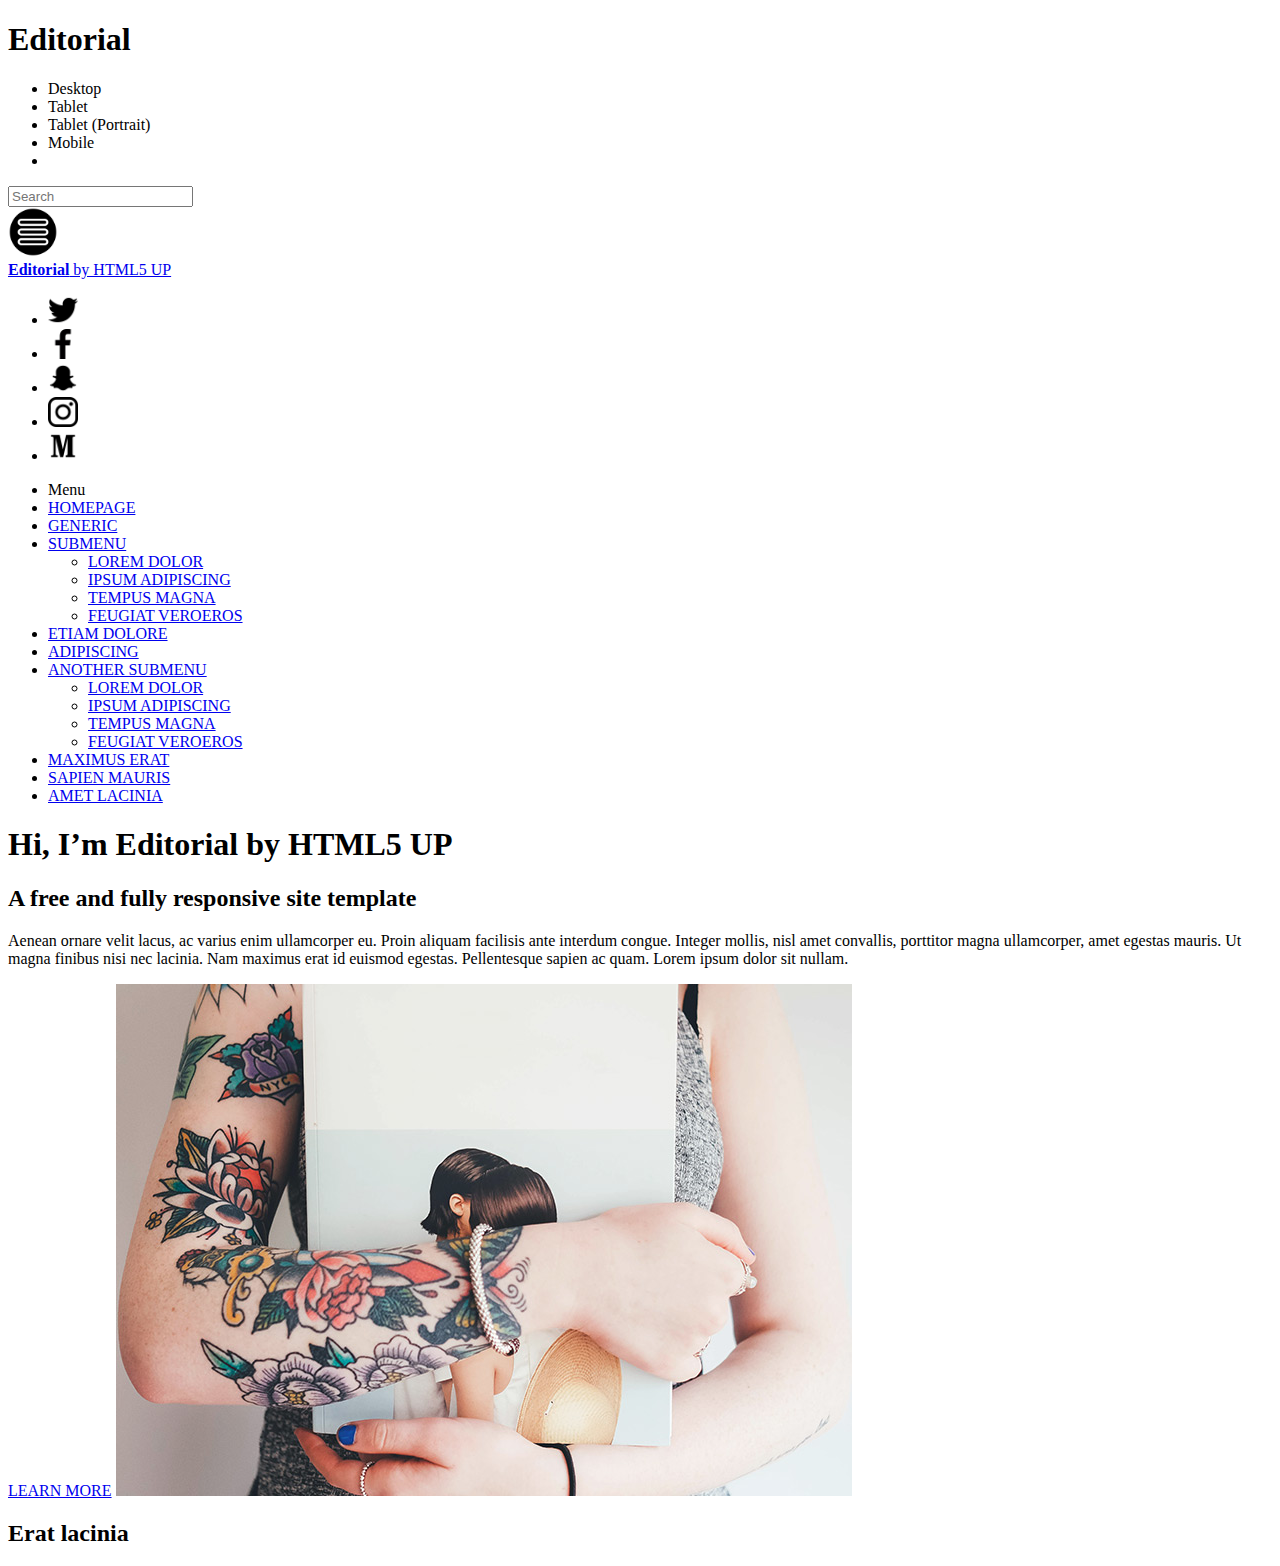
==== index.html @ 25e14bfe "Modificando index.html, estilos.css y añadiendo imagenes" ====
<!DOCTYPE html>
<html lang="en">
<head>
    <meta charset="UTF-8">
    <meta name="viewport" content="width=device-width, initial-scale=1.0">
    <title></title>
    <link rel="stylesheet" href="estilos.css">
</head>
<body>
    <header>
        <div id="header">
            <h1>Editorial</h1>
            <ul>
                <li>Desktop</li>
                <li>Tablet</li>
                <li>Tablet (Portrait)</li>
                <li>Mobile</li>
                <li></li>
            </ul>
        </div> 
    </header>

    <header>
        <div id="buscador">
            <input type="text" name="buscar" placeholder="Search">
        </div>
        <a href=""><img src="imagenes/menu.png" alt="" class="rayas"></a>
        <div id="header2">
            <a href="#"> <strong>Editorial</strong> by HTML5 UP</a>
            <ul>
                <li><a href="#"><img src="imagenes/twitter.png" alt="" class="redesSociales"></a></li>
                <li><a href="#"><img src="imagenes/facebook.png" alt="" class="redesSociales"></a></li>
                <li><a href="#"><img src="imagenes/snapchat.png" alt="" class="redesSociales"></a></li>
                <li><a href="#"><img src="imagenes/instagram.png" alt="" class="redesSociales"></a></li>
                <li><a href="#"><img src="imagenes/medium.png" alt="" class="redesSociales"></a></li>
            </ul>
        </div>
    </header>
    
        

    <main>
        <div id="menu">
            <ul>
                <li>Menu</li>
                <li><a href="#">HOMEPAGE</a></li>
                <li><a href="#">GENERIC</a></li>
                <li><a href="#">SUBMENU</a>
                <ul>
                    <li><a href="#">LOREM DOLOR</a></li>
                    <li><a href="#">IPSUM ADIPISCING</a></li>
                    <li><a href="#">TEMPUS MAGNA</a></li>
                    <li><a href="#">FEUGIAT VEROEROS</a></li>
                </ul>
                </li>
                <li><a href="#">ETIAM DOLORE</a></li>
                <li><a href="#">ADIPISCING</a></li>
                <li><a href="#">ANOTHER SUBMENU</a>
                <ul>
                    <li><a href="#">LOREM DOLOR</a></li>
                    <li><a href="#">IPSUM ADIPISCING</a></li>
                    <li><a href="#">TEMPUS MAGNA</a></li>
                    <li><a href="#">FEUGIAT VEROEROS</a></li>
                </ul>
                </li>
                <li><a href="#">MAXIMUS ERAT</a></li>
                <li><a href="#">SAPIEN MAURIS</a></li>
                <li><a href="#">AMET LACINIA</a></li>
            </ul>
        </div>

        <div id="editorial">
            <h1>Hi, I’m Editorial by HTML5 UP</h1>
            <h2>A free and fully responsive site template</h2>
            <p>Aenean ornare velit lacus, ac varius enim ullamcorper eu. Proin aliquam facilisis ante interdum congue. Integer mollis, nisl amet convallis, porttitor magna ullamcorper, amet egestas mauris. Ut magna finibus nisi nec lacinia. Nam maximus erat id euismod egestas. Pellentesque sapien ac quam. Lorem ipsum dolor sit nullam.</p>
            <a href="#">LEARN MORE</a>
            <img src="imagenes/tatuaje.jpg" alt="">
        </div>
        <div id="editorial2">
            <h2>Erat lacinia</h2>
        </div>


        
    </main>

        
     
        

       
       
</body>
</html>
---- estilos.css ----
.redesSociales{
    width: 30px;
}

.rayas{
    width: 50px;
}
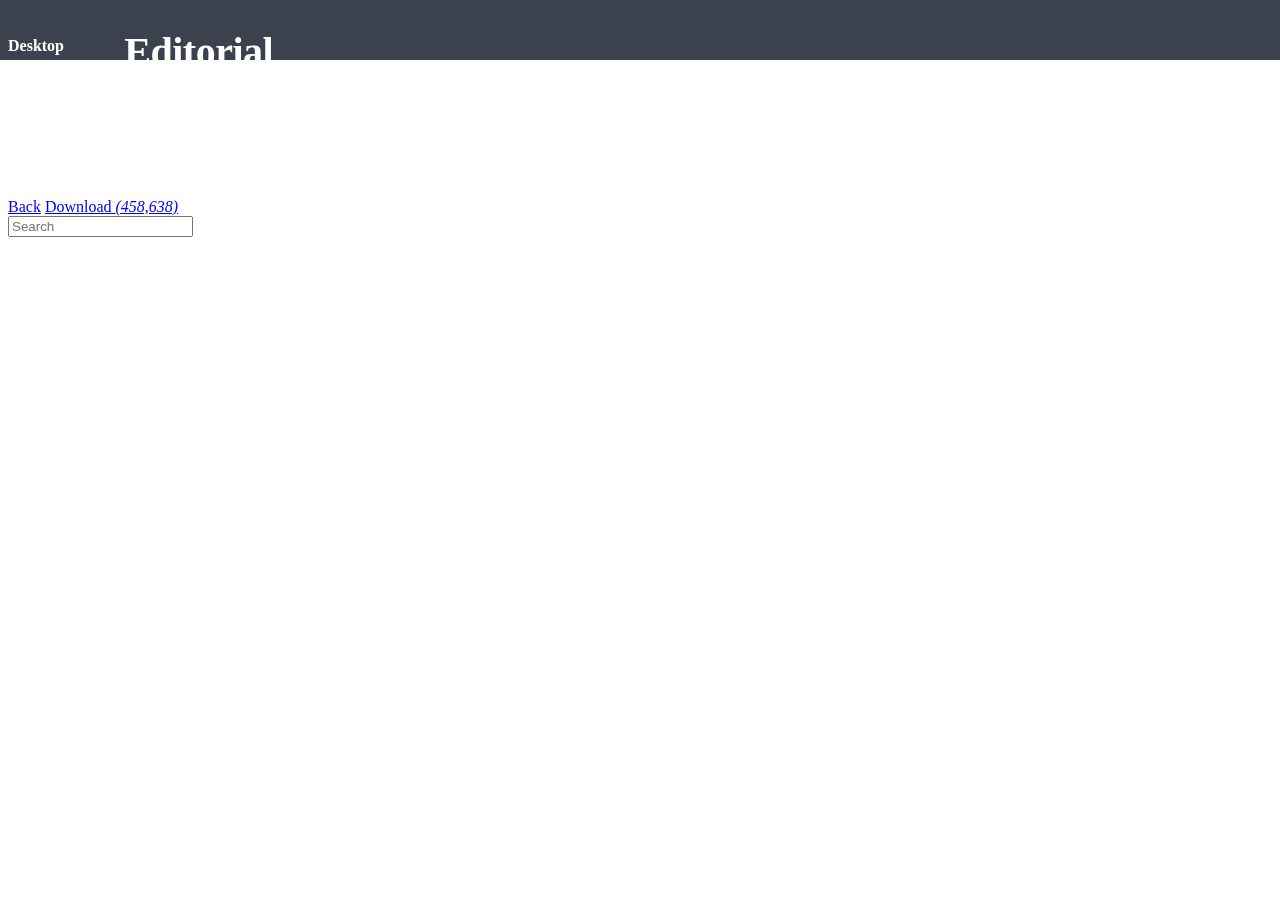
==== commit 73cc072f: "CSS y HTML modificado" ====
--- a/index.html
+++ b/index.html
@@ -7,85 +7,48 @@
     <link rel="stylesheet" href="estilos.css">
 </head>
 <body>
-    <header>
-        <div id="header">
-            <h1>Editorial</h1>
-            <ul>
-                <li>Desktop</li>
+    <header id="demo-header">
+        <div class="left">
+            <h1>
+                <span>Editorial</span>
+            </h1>
+            <ul class="selector">
+                <li class="active">Desktop</li>
                 <li>Tablet</li>
-                <li>Tablet (Portrait)</li>
+                <li>Table (Potrait)</li>
                 <li>Mobile</li>
-                <li></li>
             </ul>
-        </div> 
+            <ul class="actions">
+                <li>
+                    <a href="#">
+                        <img src="imagenes/pop out.png" alt="">
+                    </a>
+                </li>
+            </ul>
+            <div class="right">
+                <ul>
+                    <li class="facebook">
+                        
+                    </li>
+                    <li class="twitter">
+                        
+                    </li>
+                </ul>
+                <div class="actions">
+                    <a href="#" class="button back alt2">Back</a>
+                    <a href="#" class="button alt download on">Download
+                        <em>(458,638)</em>
+                    </a>
+                </div>
+            </div>
+            <input type="text" class="search-bar" placeholder="Search">
+        </div>
     </header>
 
-    <header>
-        <div id="buscador">
-            <input type="text" name="buscar" placeholder="Search">
-        </div>
-        <a href=""><img src="imagenes/menu.png" alt="" class="rayas"></a>
-        <div id="header2">
-            <a href="#"> <strong>Editorial</strong> by HTML5 UP</a>
-            <ul>
-                <li><a href="#"><img src="imagenes/twitter.png" alt="" class="redesSociales"></a></li>
-                <li><a href="#"><img src="imagenes/facebook.png" alt="" class="redesSociales"></a></li>
-                <li><a href="#"><img src="imagenes/snapchat.png" alt="" class="redesSociales"></a></li>
-                <li><a href="#"><img src="imagenes/instagram.png" alt="" class="redesSociales"></a></li>
-                <li><a href="#"><img src="imagenes/medium.png" alt="" class="redesSociales"></a></li>
-            </ul>
-        </div>
-    </header>
     
-        
 
-    <main>
-        <div id="menu">
-            <ul>
-                <li>Menu</li>
-                <li><a href="#">HOMEPAGE</a></li>
-                <li><a href="#">GENERIC</a></li>
-                <li><a href="#">SUBMENU</a>
-                <ul>
-                    <li><a href="#">LOREM DOLOR</a></li>
-                    <li><a href="#">IPSUM ADIPISCING</a></li>
-                    <li><a href="#">TEMPUS MAGNA</a></li>
-                    <li><a href="#">FEUGIAT VEROEROS</a></li>
-                </ul>
-                </li>
-                <li><a href="#">ETIAM DOLORE</a></li>
-                <li><a href="#">ADIPISCING</a></li>
-                <li><a href="#">ANOTHER SUBMENU</a>
-                <ul>
-                    <li><a href="#">LOREM DOLOR</a></li>
-                    <li><a href="#">IPSUM ADIPISCING</a></li>
-                    <li><a href="#">TEMPUS MAGNA</a></li>
-                    <li><a href="#">FEUGIAT VEROEROS</a></li>
-                </ul>
-                </li>
-                <li><a href="#">MAXIMUS ERAT</a></li>
-                <li><a href="#">SAPIEN MAURIS</a></li>
-                <li><a href="#">AMET LACINIA</a></li>
-            </ul>
-        </div>
-
-        <div id="editorial">
-            <h1>Hi, I’m Editorial by HTML5 UP</h1>
-            <h2>A free and fully responsive site template</h2>
-            <p>Aenean ornare velit lacus, ac varius enim ullamcorper eu. Proin aliquam facilisis ante interdum congue. Integer mollis, nisl amet convallis, porttitor magna ullamcorper, amet egestas mauris. Ut magna finibus nisi nec lacinia. Nam maximus erat id euismod egestas. Pellentesque sapien ac quam. Lorem ipsum dolor sit nullam.</p>
-            <a href="#">LEARN MORE</a>
-            <img src="imagenes/tatuaje.jpg" alt="">
-        </div>
-        <div id="editorial2">
-            <h2>Erat lacinia</h2>
-        </div>
-
-
-        
-    </main>
-
-        
-     
+    
+    
         
 
        
--- a/estilos.css
+++ b/estilos.css
@@ -1,7 +1,50 @@
-.redesSociales{
-    width: 30px;
+#demo-header{
+    background-color: rgba(55, 61, 73, 0.975);
+    color: #fff;
+    box-shadow: none;
+    position: fixed;
+    left: 0;
+    top: 0;
+    width: 100%;
+    height: 3.75em;
 }
 
-.rayas{
-    width: 50px;
+#demo-header .left{
+    position: absolute;
+    top: 0.5em;
+    left: 0.5em;
+    white-space: nowrap;
+    overflow: hidden;
+}
+
+div{
+    display: block;
+    unicode-bidi: isolate;
+}
+
+#demo-header h1{
+    letter-spacing: -0.5px;
+    font-weight: 600;
+    height: 2.75em;
+    line-height: 2.75em;
+    margin: 0 1.25em 0 0.5em;
+    display: inline-block;
+}
+
+#demo-header h1 span{
+    font-size: 1.25em;
+}
+
+#demo-header .left .selector{
+    float: left;
+}
+
+ul.selector{
+    height: 2.75em;
+    line-height: 2.7em;
+    padding: 0;
+    text-decoration: none;
+    font-weight: 600;
+    color: inherit;
+    overflow: hidden;
 }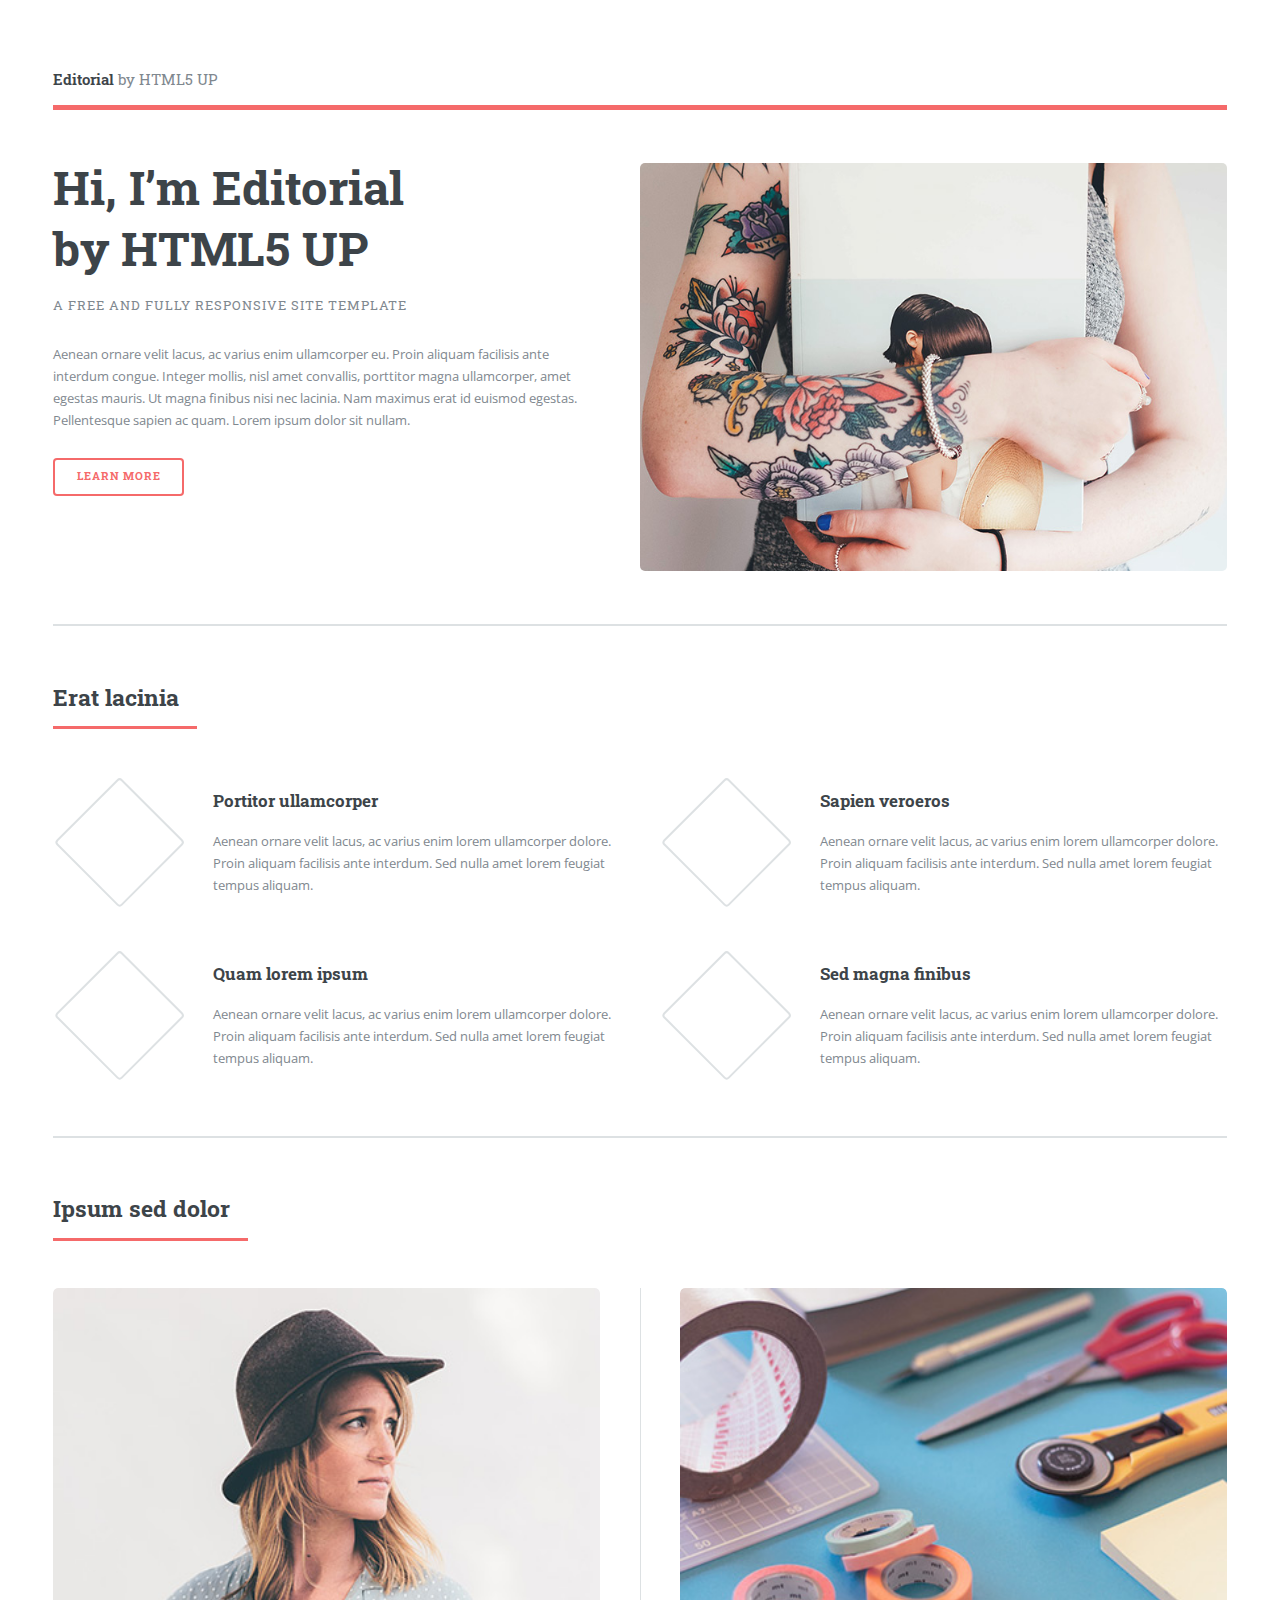
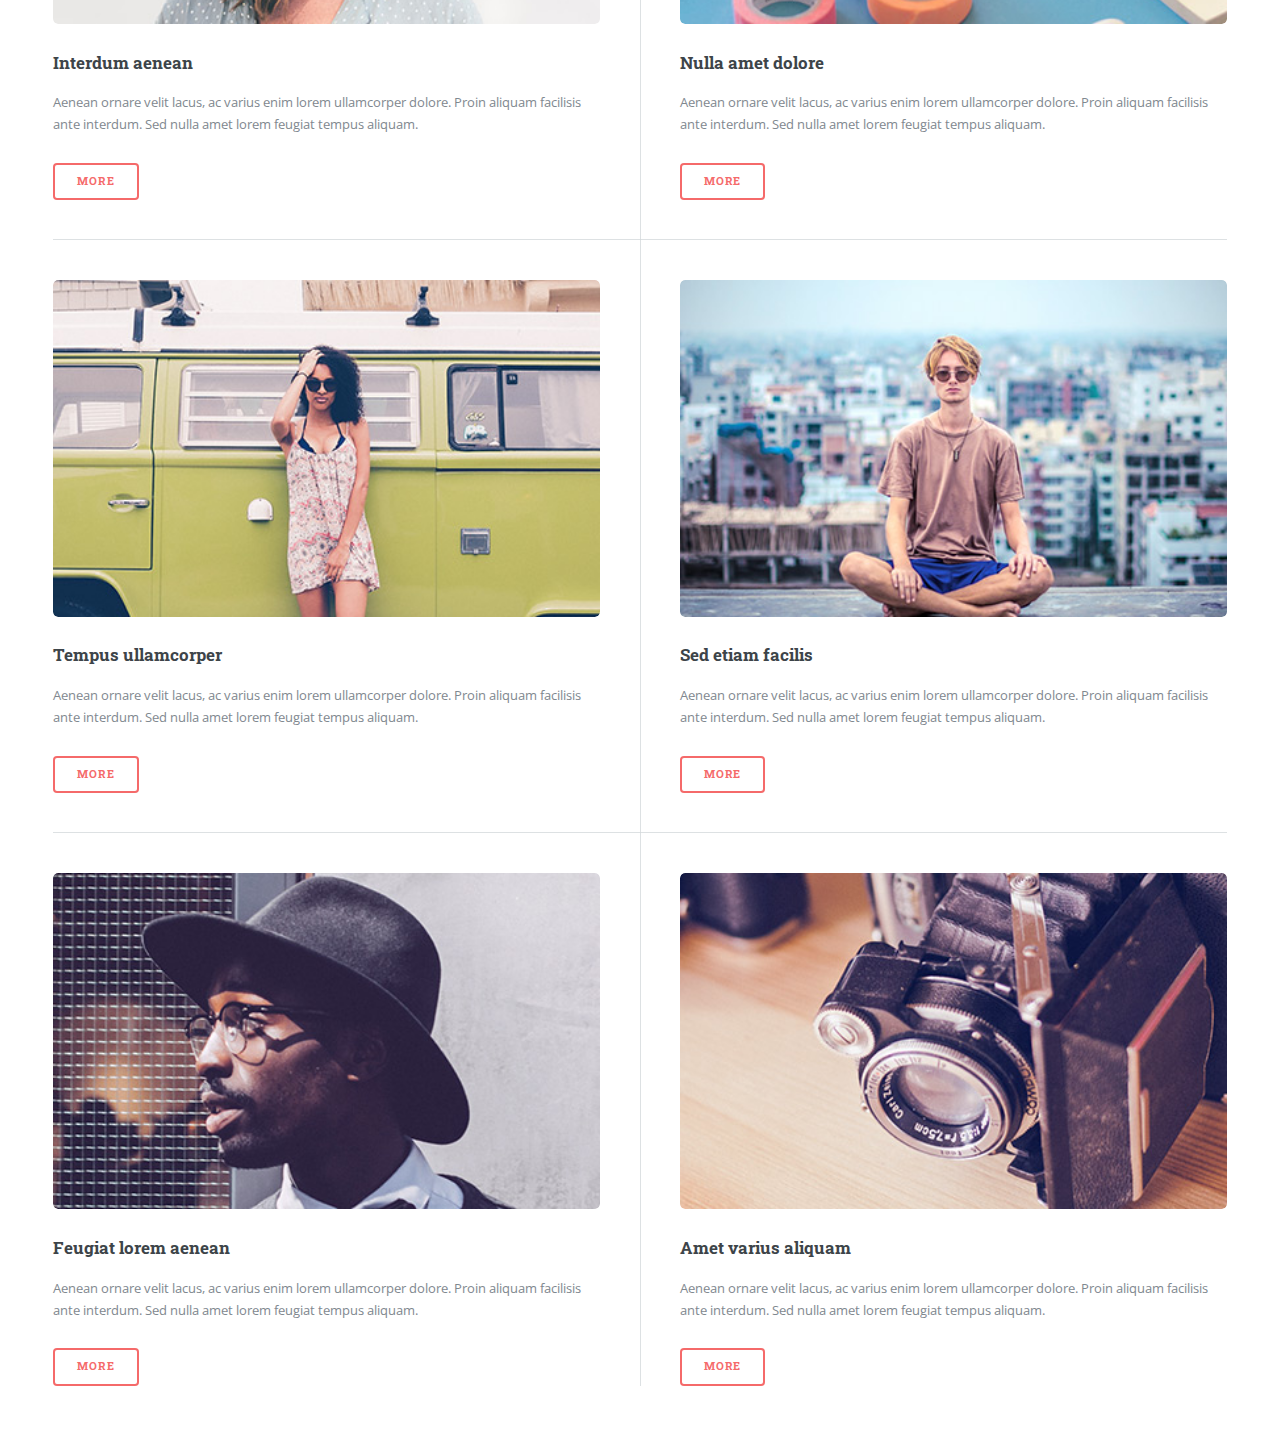
==== commit cd7c3a13: "Imagenes añadidas y html y css modificados" ====
--- a/index.html
+++ b/index.html
@@ -1,57 +1,230 @@
-<!DOCTYPE html>
-<html lang="en">
-<head>
-    <meta charset="UTF-8">
-    <meta name="viewport" content="width=device-width, initial-scale=1.0">
-    <title></title>
-    <link rel="stylesheet" href="estilos.css">
-</head>
-<body>
-    <header id="demo-header">
-        <div class="left">
-            <h1>
-                <span>Editorial</span>
-            </h1>
-            <ul class="selector">
-                <li class="active">Desktop</li>
-                <li>Tablet</li>
-                <li>Table (Potrait)</li>
-                <li>Mobile</li>
-            </ul>
-            <ul class="actions">
-                <li>
-                    <a href="#">
-                        <img src="imagenes/pop out.png" alt="">
-                    </a>
-                </li>
-            </ul>
-            <div class="right">
-                <ul>
-                    <li class="facebook">
-                        
-                    </li>
-                    <li class="twitter">
-                        
-                    </li>
-                </ul>
-                <div class="actions">
-                    <a href="#" class="button back alt2">Back</a>
-                    <a href="#" class="button alt download on">Download
-                        <em>(458,638)</em>
-                    </a>
-                </div>
-            </div>
-            <input type="text" class="search-bar" placeholder="Search">
-        </div>
-    </header>
-
-    
-
-    
-    
-        
-
-       
-       
-</body>
+<!DOCTYPE HTML>
+<html>
+	<head>
+		<title>Editorial by HTML5 UP</title>
+		<meta charset="utf-8" />
+		<meta name="viewport" content="width=device-width, initial-scale=1, user-scalable=no" />
+		<link rel="stylesheet" href="estilos.css" />
+	</head>
+	<body class="is-preload">
+        <div id="wrapper">
+			<div id="main">
+				<div class="inner">
+					<header id="header">
+						<a href="index.html" class="logo"><strong>Editorial</strong> by HTML5 UP</a>
+						<ul class="icons">
+							<li><a href="#" class="icon brands fa-twitter"><span class="label">Twitter</span></a></li>
+							<li><a href="#" class="icon brands fa-facebook-f"><span class="label">Facebook</span></a></li>
+							<li><a href="#" class="icon brands fa-snapchat-ghost"><span class="label">Snapchat</span></a></li>
+							<li><a href="#" class="icon brands fa-instagram"><span class="label">Instagram</span></a></li>
+							<li><a href="#" class="icon brands fa-medium-m"><span class="label">Medium</span></a></li>
+						</ul>
+					</header>
+
+					<section id="banner">
+						<div class="content">
+							<header>
+								<h1>Hi, I’m Editorial<br />
+								by HTML5 UP</h1>
+								<p>A free and fully responsive site template</p>
+							</header>
+							<p>Aenean ornare velit lacus, ac varius enim ullamcorper eu. Proin aliquam facilisis ante interdum congue. Integer mollis, nisl amet convallis, porttitor magna ullamcorper, amet egestas mauris. Ut magna finibus nisi nec lacinia. Nam maximus erat id euismod egestas. Pellentesque sapien ac quam. Lorem ipsum dolor sit nullam.</p>
+							<ul class="actions">
+								<li><a href="#" class="button big">Learn More</a></li>
+							</ul>
+						</div>
+						<span class="image object">
+							<img src="imagenes/tatuaje.jpg" alt="" />
+						</span>
+					</section>
+
+					<section>
+						<header class="major">
+							<h2>Erat lacinia</h2>
+						</header>
+						<div class="features">
+							<article>
+								<span class="icon fa-gem"></span>
+									<div class="content">
+										<h3>Portitor ullamcorper</h3>
+											<p>Aenean ornare velit lacus, ac varius enim lorem ullamcorper dolore. Proin aliquam facilisis ante interdum. Sed nulla amet lorem feugiat tempus aliquam.</p>
+						</div>
+						</article>
+						<article>
+							<span class="icon solid fa-paper-plane"></span>
+								<div class="content">
+									<h3>Sapien veroeros</h3>
+									<p>Aenean ornare velit lacus, ac varius enim lorem ullamcorper dolore. Proin aliquam facilisis ante interdum. Sed nulla amet lorem feugiat tempus aliquam.</p>
+								</div>
+						</article>
+						<article>
+							<span class="icon solid fa-rocket"></span>
+								<div class="content">
+									<h3>Quam lorem ipsum</h3>
+									<p>Aenean ornare velit lacus, ac varius enim lorem ullamcorper dolore. Proin aliquam facilisis ante interdum. Sed nulla amet lorem feugiat tempus aliquam.</p>
+								</div>
+						</article>
+						<article>
+						    <span class="icon solid fa-signal"></span>
+								<div class="content">
+								    <h3>Sed magna finibus</h3>
+								    <p>Aenean ornare velit lacus, ac varius enim lorem ullamcorper dolore. Proin aliquam facilisis ante interdum. Sed nulla amet lorem feugiat tempus aliquam.</p>
+								</div>
+						</article>
+						</div>
+					</section>
+
+					<section>
+						<header class="major">
+							<h2>Ipsum sed dolor</h2>
+						</header>
+						<div class="posts">
+							<article>
+								<a href="#" class="image"><img src="imagenes/imagen1.jpg" alt="" /></a>
+									<h3>Interdum aenean</h3>
+									<p>Aenean ornare velit lacus, ac varius enim lorem ullamcorper dolore. Proin aliquam facilisis ante interdum. Sed nulla amet lorem feugiat tempus aliquam.</p>
+									<ul class="actions">
+										<li><a href="#" class="button">More</a></li>
+									</ul>
+										</article>
+										<article>
+											<a href="#" class="image"><img src="imagenes/imagen2.jpg" alt="" /></a>
+											<h3>Nulla amet dolore</h3>
+											<p>Aenean ornare velit lacus, ac varius enim lorem ullamcorper dolore. Proin aliquam facilisis ante interdum. Sed nulla amet lorem feugiat tempus aliquam.</p>
+											<ul class="actions">
+												<li><a href="#" class="button">More</a></li>
+											</ul>
+										</article>
+										<article>
+											<a href="#" class="image"><img src="imagenes/imagen3.jpg" alt="" /></a>
+											<h3>Tempus ullamcorper</h3>
+											<p>Aenean ornare velit lacus, ac varius enim lorem ullamcorper dolore. Proin aliquam facilisis ante interdum. Sed nulla amet lorem feugiat tempus aliquam.</p>
+											<ul class="actions">
+												<li><a href="#" class="button">More</a></li>
+											</ul>
+										</article>
+										<article>
+											<a href="#" class="image"><img src="imagenes/imagen4.jpg" alt="" /></a>
+											<h3>Sed etiam facilis</h3>
+											<p>Aenean ornare velit lacus, ac varius enim lorem ullamcorper dolore. Proin aliquam facilisis ante interdum. Sed nulla amet lorem feugiat tempus aliquam.</p>
+											<ul class="actions">
+												<li><a href="#" class="button">More</a></li>
+											</ul>
+										</article>
+										<article>
+											<a href="#" class="image"><img src="imagenes/imagen5.jpg" alt="" /></a>
+											<h3>Feugiat lorem aenean</h3>
+											<p>Aenean ornare velit lacus, ac varius enim lorem ullamcorper dolore. Proin aliquam facilisis ante interdum. Sed nulla amet lorem feugiat tempus aliquam.</p>
+											<ul class="actions">
+												<li><a href="#" class="button">More</a></li>
+											</ul>
+										</article>
+										<article>
+											<a href="#" class="image"><img src="imagenes/imagen6.jpg" alt="" /></a>
+											<h3>Amet varius aliquam</h3>
+											<p>Aenean ornare velit lacus, ac varius enim lorem ullamcorper dolore. Proin aliquam facilisis ante interdum. Sed nulla amet lorem feugiat tempus aliquam.</p>
+											<ul class="actions">
+												<li><a href="#" class="button">More</a></li>
+											</ul>
+										</article>
+									</div>
+								</section>
+
+						</div>
+					</div>
+
+					<div id="sidebar">
+						<div class="inner">
+
+								<section id="search" class="alt">
+									<form method="post" action="#">
+										<input type="text" name="query" id="query" placeholder="Search" />
+									</form>
+								</section>
+
+								<nav id="menu">
+									<header class="major">
+										<h2>Menu</h2>
+									</header>
+									<ul>
+										<li><a href="index.html">Homepage</a></li>
+										<li><a href="generic.html">Generic</a></li>
+										<li><a href="elements.html">Elements</a></li>
+										<li>
+											<span class="opener">Submenu</span>
+											<ul>
+												<li><a href="#">Lorem Dolor</a></li>
+												<li><a href="#">Ipsum Adipiscing</a></li>
+												<li><a href="#">Tempus Magna</a></li>
+												<li><a href="#">Feugiat Veroeros</a></li>
+											</ul>
+										</li>
+										<li><a href="#">Etiam Dolore</a></li>
+										<li><a href="#">Adipiscing</a></li>
+										<li>
+											<span class="opener">Another Submenu</span>
+											<ul>
+												<li><a href="#">Lorem Dolor</a></li>
+												<li><a href="#">Ipsum Adipiscing</a></li>
+												<li><a href="#">Tempus Magna</a></li>
+												<li><a href="#">Feugiat Veroeros</a></li>
+											</ul>
+										</li>
+										<li><a href="#">Maximus Erat</a></li>
+										<li><a href="#">Sapien Mauris</a></li>
+										<li><a href="#">Amet Lacinia</a></li>
+									</ul>
+								</nav>
+
+								<section>
+									<header class="major">
+										<h2>Ante interdum</h2>
+									</header>
+									<div class="mini-posts">
+										<article>
+											<a href="#" class="image"><img src="imagenes/imagen7.jpg" alt="" /></a>
+											<p>Aenean ornare velit lacus, ac varius enim lorem ullamcorper dolore aliquam.</p>
+										</article>
+										<article>
+											<a href="#" class="image"><img src="imagenes/imagen8.jpg" alt="" /></a>
+											<p>Aenean ornare velit lacus, ac varius enim lorem ullamcorper dolore aliquam.</p>
+										</article>
+										<article>
+											<a href="#" class="image"><img src="imagenes/imagen9.jpg" alt="" /></a>
+											<p>Aenean ornare velit lacus, ac varius enim lorem ullamcorper dolore aliquam.</p>
+										</article>
+									</div>
+									<ul class="actions">
+										<li><a href="#" class="button">More</a></li>
+									</ul>
+								</section>
+
+								<section>
+									<header class="major">
+										<h2>Get in touch</h2>
+									</header>
+									<p>Sed varius enim lorem ullamcorper dolore aliquam aenean ornare velit lacus, ac varius enim lorem ullamcorper dolore. Proin sed aliquam facilisis ante interdum. Sed nulla amet lorem feugiat tempus aliquam.</p>
+									<ul class="contact">
+										<li class="icon solid fa-envelope"><a href="#"><span class="__cf_email__" data-cfemail="2d44434b425f404c594442436d584359445941484903594149">information@untitled.tld</span></a></li>
+										<li class="icon solid fa-phone">(000) 000-0000</li>
+										<li class="icon solid fa-home">1234 Somewhere Road #8254<br />
+										Nashville, TN 00000-0000</li>
+									</ul>
+								</section>
+
+								<footer id="footer">
+									<p class="copyright">&copy; Untitled. All rights reserved. Demo Images: <a href="https://unsplash.com">Unsplash</a>. Design: <a href="https://html5up.net">HTML5 UP</a>.</p>
+								</footer>
+
+						</div>
+				</div>
+			</div>
+
+			<script data-cfasync="false" src="/cdn-cgi/scripts/5c5dd728/cloudflare-static/email-decode.min.js"></script><script src="assets/js/jquery.min.js"></script>
+			<script src="assets/js/browser.min.js"></script>
+			<script src="assets/js/breakpoints.min.js"></script>
+			<script src="assets/js/util.js"></script>
+			<script src="assets/js/main.js"></script>
+
+	</body>
 </html>--- a/estilos.css
+++ b/estilos.css
@@ -1,50 +1,2273 @@
-#demo-header{
-    background-color: rgba(55, 61, 73, 0.975);
-    color: #fff;
+@import url(fontawesome-all.min.css);
+@import url("https://fonts.googleapis.com/css?family=Open+Sans:400,600,400italic,600italic|Roboto+Slab:400,700");
+/*
+	Editorial by HTML5 UP
+	html5up.net | @ajlkn
+	Free for personal and commercial use under the CCA 3.0 license (html5up.net/license)
+*/
+html, body, div, span, applet, object,
+iframe, h1, h2, h3, h4, h5, h6, p, blockquote,
+pre, a, abbr, acronym, address, big, cite,
+code, del, dfn, em, img, ins, kbd, q, s, samp,
+small, strike, strong, sub, sup, tt, var, b,
+u, i, center, dl, dt, dd, ol, ul, li, fieldset,
+form, label, legend, table, caption, tbody,
+tfoot, thead, tr, th, td, article, aside,
+canvas, details, embed, figure, figcaption,
+footer, header, hgroup, menu, nav, output, ruby,
+section, summary, time, mark, audio, video {
+  margin: 0;
+  padding: 0;
+  border: 0;
+  font-size: 100%;
+  font: inherit;
+  vertical-align: baseline; }
+
+article, aside, details, figcaption, figure,
+footer, header, hgroup, menu, nav, section {
+  display: block; }
+
+body {
+  line-height: 1; }
+
+ol, ul {
+  list-style: none; }
+
+blockquote, q {
+  quotes: none; }
+  blockquote:before, blockquote:after, q:before, q:after {
+    content: '';
+    content: none; }
+
+table {
+  border-collapse: collapse;
+  border-spacing: 0; }
+
+body {
+  -webkit-text-size-adjust: none; }
+
+mark {
+  background-color: transparent;
+  color: inherit; }
+
+input::-moz-focus-inner {
+  border: 0;
+  padding: 0; }
+
+input, select, textarea {
+  -moz-appearance: none;
+  -webkit-appearance: none;
+  -ms-appearance: none;
+  appearance: none; }
+
+/* Basic */
+@-ms-viewport {
+  width: device-width; }
+
+body {
+  -ms-overflow-style: scrollbar; }
+
+@media screen and (max-width: 480px) {
+  html, body {
+    min-width: 320px; } }
+
+html {
+  box-sizing: border-box; }
+
+*, *:before, *:after {
+  box-sizing: inherit; }
+
+body {
+  background: #ffffff; }
+  body.is-preload *, body.is-preload *:before, body.is-preload *:after, body.is-resizing *, body.is-resizing *:before, body.is-resizing *:after {
+    -moz-animation: none !important;
+    -webkit-animation: none !important;
+    -ms-animation: none !important;
+    animation: none !important;
+    -moz-transition: none !important;
+    -webkit-transition: none !important;
+    -ms-transition: none !important;
+    transition: none !important; }
+
+/* Type */
+body, input, select, textarea {
+  color: #7f888f;
+  font-family: "Open Sans", sans-serif;
+  font-size: 13pt;
+  font-weight: 400;
+  line-height: 1.65; }
+  @media screen and (max-width: 1680px) {
+    body, input, select, textarea {
+      font-size: 11pt; } }
+  @media screen and (max-width: 1280px) {
+    body, input, select, textarea {
+      font-size: 10pt; } }
+  @media screen and (max-width: 360px) {
+    body, input, select, textarea {
+      font-size: 9pt; } }
+
+a {
+  -moz-transition: color 0.2s ease-in-out, border-bottom-color 0.2s ease-in-out;
+  -webkit-transition: color 0.2s ease-in-out, border-bottom-color 0.2s ease-in-out;
+  -ms-transition: color 0.2s ease-in-out, border-bottom-color 0.2s ease-in-out;
+  transition: color 0.2s ease-in-out, border-bottom-color 0.2s ease-in-out;
+  border-bottom: dotted 1px;
+  color: #f56a6a;
+  text-decoration: none; }
+  a:hover {
+    border-bottom-color: #f56a6a;
+    color: #f56a6a !important; }
+    a:hover strong {
+      color: inherit; }
+
+strong, b {
+  color: #3d4449;
+  font-weight: 600; }
+
+em, i {
+  font-style: italic; }
+
+p {
+  margin: 0 0 2em 0; }
+
+h1, h2, h3, h4, h5, h6 {
+  color: #3d4449;
+  font-family: "Roboto Slab", serif;
+  font-weight: 700;
+  line-height: 1.5;
+  margin: 0 0 1em 0; }
+  h1 a, h2 a, h3 a, h4 a, h5 a, h6 a {
+    color: inherit;
+    text-decoration: none;
+    border-bottom: 0; }
+
+h1 {
+  font-size: 4em;
+  margin: 0 0 0.5em 0;
+  line-height: 1.3; }
+
+h2 {
+  font-size: 1.75em; }
+
+h3 {
+  font-size: 1.25em; }
+
+h4 {
+  font-size: 1.1em; }
+
+h5 {
+  font-size: 0.9em; }
+
+h6 {
+  font-size: 0.7em; }
+
+@media screen and (max-width: 1680px) {
+  h1 {
+    font-size: 3.5em; } }
+
+@media screen and (max-width: 980px) {
+  h1 {
+    font-size: 3.25em; } }
+
+@media screen and (max-width: 736px) {
+  h1 {
+    font-size: 2em;
+    line-height: 1.4; }
+  h2 {
+    font-size: 1.5em; } }
+
+sub {
+  font-size: 0.8em;
+  position: relative;
+  top: 0.5em; }
+
+sup {
+  font-size: 0.8em;
+  position: relative;
+  top: -0.5em; }
+
+blockquote {
+  border-left: solid 3px rgba(210, 215, 217, 0.75);
+  font-style: italic;
+  margin: 0 0 2em 0;
+  padding: 0.5em 0 0.5em 2em; }
+
+code {
+  background: rgba(230, 235, 237, 0.25);
+  border-radius: 0.375em;
+  border: solid 1px rgba(210, 215, 217, 0.75);
+  font-family: "Courier New", monospace;
+  font-size: 0.9em;
+  margin: 0 0.25em;
+  padding: 0.25em 0.65em; }
+
+pre {
+  -webkit-overflow-scrolling: touch;
+  font-family: "Courier New", monospace;
+  font-size: 0.9em;
+  margin: 0 0 2em 0; }
+  pre code {
+    display: block;
+    line-height: 1.75;
+    padding: 1em 1.5em;
+    overflow-x: auto; }
+
+hr {
+  border: 0;
+  border-bottom: solid 1px rgba(210, 215, 217, 0.75);
+  margin: 2em 0; }
+  hr.major {
+    margin: 3em 0; }
+
+.align-left {
+  text-align: left; }
+
+.align-center {
+  text-align: center; }
+
+.align-right {
+  text-align: right; }
+
+/* Row */
+.row {
+  display: flex;
+  flex-wrap: wrap;
+  box-sizing: border-box;
+  align-items: stretch; }
+  .row > * {
+    box-sizing: border-box; }
+  .row.gtr-uniform > * > :last-child {
+    margin-bottom: 0; }
+  .row.aln-left {
+    justify-content: flex-start; }
+  .row.aln-center {
+    justify-content: center; }
+  .row.aln-right {
+    justify-content: flex-end; }
+  .row.aln-top {
+    align-items: flex-start; }
+  .row.aln-middle {
+    align-items: center; }
+  .row.aln-bottom {
+    align-items: flex-end; }
+  .row > .imp {
+    order: -1; }
+  .row > .col-1 {
+    width: 8.33333%; }
+  .row > .off-1 {
+    margin-left: 8.33333%; }
+  .row > .col-2 {
+    width: 16.66667%; }
+  .row > .off-2 {
+    margin-left: 16.66667%; }
+  .row > .col-3 {
+    width: 25%; }
+  .row > .off-3 {
+    margin-left: 25%; }
+  .row > .col-4 {
+    width: 33.33333%; }
+  .row > .off-4 {
+    margin-left: 33.33333%; }
+  .row > .col-5 {
+    width: 41.66667%; }
+  .row > .off-5 {
+    margin-left: 41.66667%; }
+  .row > .col-6 {
+    width: 50%; }
+  .row > .off-6 {
+    margin-left: 50%; }
+  .row > .col-7 {
+    width: 58.33333%; }
+  .row > .off-7 {
+    margin-left: 58.33333%; }
+  .row > .col-8 {
+    width: 66.66667%; }
+  .row > .off-8 {
+    margin-left: 66.66667%; }
+  .row > .col-9 {
+    width: 75%; }
+  .row > .off-9 {
+    margin-left: 75%; }
+  .row > .col-10 {
+    width: 83.33333%; }
+  .row > .off-10 {
+    margin-left: 83.33333%; }
+  .row > .col-11 {
+    width: 91.66667%; }
+  .row > .off-11 {
+    margin-left: 91.66667%; }
+  .row > .col-12 {
+    width: 100%; }
+  .row > .off-12 {
+    margin-left: 100%; }
+  .row.gtr-0 {
+    margin-top: 0;
+    margin-left: 0em; }
+    .row.gtr-0 > * {
+      padding: 0 0 0 0em; }
+    .row.gtr-0.gtr-uniform {
+      margin-top: 0em; }
+      .row.gtr-0.gtr-uniform > * {
+        padding-top: 0em; }
+  .row.gtr-25 {
+    margin-top: 0;
+    margin-left: -0.375em; }
+    .row.gtr-25 > * {
+      padding: 0 0 0 0.375em; }
+    .row.gtr-25.gtr-uniform {
+      margin-top: -0.375em; }
+      .row.gtr-25.gtr-uniform > * {
+        padding-top: 0.375em; }
+  .row.gtr-50 {
+    margin-top: 0;
+    margin-left: -0.75em; }
+    .row.gtr-50 > * {
+      padding: 0 0 0 0.75em; }
+    .row.gtr-50.gtr-uniform {
+      margin-top: -0.75em; }
+      .row.gtr-50.gtr-uniform > * {
+        padding-top: 0.75em; }
+  .row {
+    margin-top: 0;
+    margin-left: -1.5em; }
+    .row > * {
+      padding: 0 0 0 1.5em; }
+    .row.gtr-uniform {
+      margin-top: -1.5em; }
+      .row.gtr-uniform > * {
+        padding-top: 1.5em; }
+  .row.gtr-150 {
+    margin-top: 0;
+    margin-left: -2.25em; }
+    .row.gtr-150 > * {
+      padding: 0 0 0 2.25em; }
+    .row.gtr-150.gtr-uniform {
+      margin-top: -2.25em; }
+      .row.gtr-150.gtr-uniform > * {
+        padding-top: 2.25em; }
+  .row.gtr-200 {
+    margin-top: 0;
+    margin-left: -3em; }
+    .row.gtr-200 > * {
+      padding: 0 0 0 3em; }
+    .row.gtr-200.gtr-uniform {
+      margin-top: -3em; }
+      .row.gtr-200.gtr-uniform > * {
+        padding-top: 3em; }
+  @media screen and (max-width: 1680px) {
+    .row {
+      display: flex;
+      flex-wrap: wrap;
+      box-sizing: border-box;
+      align-items: stretch; }
+      .row > * {
+        box-sizing: border-box; }
+      .row.gtr-uniform > * > :last-child {
+        margin-bottom: 0; }
+      .row.aln-left {
+        justify-content: flex-start; }
+      .row.aln-center {
+        justify-content: center; }
+      .row.aln-right {
+        justify-content: flex-end; }
+      .row.aln-top {
+        align-items: flex-start; }
+      .row.aln-middle {
+        align-items: center; }
+      .row.aln-bottom {
+        align-items: flex-end; }
+      .row > .imp-xlarge {
+        order: -1; }
+      .row > .col-1-xlarge {
+        width: 8.33333%; }
+      .row > .off-1-xlarge {
+        margin-left: 8.33333%; }
+      .row > .col-2-xlarge {
+        width: 16.66667%; }
+      .row > .off-2-xlarge {
+        margin-left: 16.66667%; }
+      .row > .col-3-xlarge {
+        width: 25%; }
+      .row > .off-3-xlarge {
+        margin-left: 25%; }
+      .row > .col-4-xlarge {
+        width: 33.33333%; }
+      .row > .off-4-xlarge {
+        margin-left: 33.33333%; }
+      .row > .col-5-xlarge {
+        width: 41.66667%; }
+      .row > .off-5-xlarge {
+        margin-left: 41.66667%; }
+      .row > .col-6-xlarge {
+        width: 50%; }
+      .row > .off-6-xlarge {
+        margin-left: 50%; }
+      .row > .col-7-xlarge {
+        width: 58.33333%; }
+      .row > .off-7-xlarge {
+        margin-left: 58.33333%; }
+      .row > .col-8-xlarge {
+        width: 66.66667%; }
+      .row > .off-8-xlarge {
+        margin-left: 66.66667%; }
+      .row > .col-9-xlarge {
+        width: 75%; }
+      .row > .off-9-xlarge {
+        margin-left: 75%; }
+      .row > .col-10-xlarge {
+        width: 83.33333%; }
+      .row > .off-10-xlarge {
+        margin-left: 83.33333%; }
+      .row > .col-11-xlarge {
+        width: 91.66667%; }
+      .row > .off-11-xlarge {
+        margin-left: 91.66667%; }
+      .row > .col-12-xlarge {
+        width: 100%; }
+      .row > .off-12-xlarge {
+        margin-left: 100%; }
+      .row.gtr-0 {
+        margin-top: 0;
+        margin-left: 0em; }
+        .row.gtr-0 > * {
+          padding: 0 0 0 0em; }
+        .row.gtr-0.gtr-uniform {
+          margin-top: 0em; }
+          .row.gtr-0.gtr-uniform > * {
+            padding-top: 0em; }
+      .row.gtr-25 {
+        margin-top: 0;
+        margin-left: -0.375em; }
+        .row.gtr-25 > * {
+          padding: 0 0 0 0.375em; }
+        .row.gtr-25.gtr-uniform {
+          margin-top: -0.375em; }
+          .row.gtr-25.gtr-uniform > * {
+            padding-top: 0.375em; }
+      .row.gtr-50 {
+        margin-top: 0;
+        margin-left: -0.75em; }
+        .row.gtr-50 > * {
+          padding: 0 0 0 0.75em; }
+        .row.gtr-50.gtr-uniform {
+          margin-top: -0.75em; }
+          .row.gtr-50.gtr-uniform > * {
+            padding-top: 0.75em; }
+      .row {
+        margin-top: 0;
+        margin-left: -1.5em; }
+        .row > * {
+          padding: 0 0 0 1.5em; }
+        .row.gtr-uniform {
+          margin-top: -1.5em; }
+          .row.gtr-uniform > * {
+            padding-top: 1.5em; }
+      .row.gtr-150 {
+        margin-top: 0;
+        margin-left: -2.25em; }
+        .row.gtr-150 > * {
+          padding: 0 0 0 2.25em; }
+        .row.gtr-150.gtr-uniform {
+          margin-top: -2.25em; }
+          .row.gtr-150.gtr-uniform > * {
+            padding-top: 2.25em; }
+      .row.gtr-200 {
+        margin-top: 0;
+        margin-left: -3em; }
+        .row.gtr-200 > * {
+          padding: 0 0 0 3em; }
+        .row.gtr-200.gtr-uniform {
+          margin-top: -3em; }
+          .row.gtr-200.gtr-uniform > * {
+            padding-top: 3em; } }
+  @media screen and (max-width: 1280px) {
+    .row {
+      display: flex;
+      flex-wrap: wrap;
+      box-sizing: border-box;
+      align-items: stretch; }
+      .row > * {
+        box-sizing: border-box; }
+      .row.gtr-uniform > * > :last-child {
+        margin-bottom: 0; }
+      .row.aln-left {
+        justify-content: flex-start; }
+      .row.aln-center {
+        justify-content: center; }
+      .row.aln-right {
+        justify-content: flex-end; }
+      .row.aln-top {
+        align-items: flex-start; }
+      .row.aln-middle {
+        align-items: center; }
+      .row.aln-bottom {
+        align-items: flex-end; }
+      .row > .imp-large {
+        order: -1; }
+      .row > .col-1-large {
+        width: 8.33333%; }
+      .row > .off-1-large {
+        margin-left: 8.33333%; }
+      .row > .col-2-large {
+        width: 16.66667%; }
+      .row > .off-2-large {
+        margin-left: 16.66667%; }
+      .row > .col-3-large {
+        width: 25%; }
+      .row > .off-3-large {
+        margin-left: 25%; }
+      .row > .col-4-large {
+        width: 33.33333%; }
+      .row > .off-4-large {
+        margin-left: 33.33333%; }
+      .row > .col-5-large {
+        width: 41.66667%; }
+      .row > .off-5-large {
+        margin-left: 41.66667%; }
+      .row > .col-6-large {
+        width: 50%; }
+      .row > .off-6-large {
+        margin-left: 50%; }
+      .row > .col-7-large {
+        width: 58.33333%; }
+      .row > .off-7-large {
+        margin-left: 58.33333%; }
+      .row > .col-8-large {
+        width: 66.66667%; }
+      .row > .off-8-large {
+        margin-left: 66.66667%; }
+      .row > .col-9-large {
+        width: 75%; }
+      .row > .off-9-large {
+        margin-left: 75%; }
+      .row > .col-10-large {
+        width: 83.33333%; }
+      .row > .off-10-large {
+        margin-left: 83.33333%; }
+      .row > .col-11-large {
+        width: 91.66667%; }
+      .row > .off-11-large {
+        margin-left: 91.66667%; }
+      .row > .col-12-large {
+        width: 100%; }
+      .row > .off-12-large {
+        margin-left: 100%; }
+      .row.gtr-0 {
+        margin-top: 0;
+        margin-left: 0em; }
+        .row.gtr-0 > * {
+          padding: 0 0 0 0em; }
+        .row.gtr-0.gtr-uniform {
+          margin-top: 0em; }
+          .row.gtr-0.gtr-uniform > * {
+            padding-top: 0em; }
+      .row.gtr-25 {
+        margin-top: 0;
+        margin-left: -0.375em; }
+        .row.gtr-25 > * {
+          padding: 0 0 0 0.375em; }
+        .row.gtr-25.gtr-uniform {
+          margin-top: -0.375em; }
+          .row.gtr-25.gtr-uniform > * {
+            padding-top: 0.375em; }
+      .row.gtr-50 {
+        margin-top: 0;
+        margin-left: -0.75em; }
+        .row.gtr-50 > * {
+          padding: 0 0 0 0.75em; }
+        .row.gtr-50.gtr-uniform {
+          margin-top: -0.75em; }
+          .row.gtr-50.gtr-uniform > * {
+            padding-top: 0.75em; }
+      .row {
+        margin-top: 0;
+        margin-left: -1.5em; }
+        .row > * {
+          padding: 0 0 0 1.5em; }
+        .row.gtr-uniform {
+          margin-top: -1.5em; }
+          .row.gtr-uniform > * {
+            padding-top: 1.5em; }
+      .row.gtr-150 {
+        margin-top: 0;
+        margin-left: -2.25em; }
+        .row.gtr-150 > * {
+          padding: 0 0 0 2.25em; }
+        .row.gtr-150.gtr-uniform {
+          margin-top: -2.25em; }
+          .row.gtr-150.gtr-uniform > * {
+            padding-top: 2.25em; }
+      .row.gtr-200 {
+        margin-top: 0;
+        margin-left: -3em; }
+        .row.gtr-200 > * {
+          padding: 0 0 0 3em; }
+        .row.gtr-200.gtr-uniform {
+          margin-top: -3em; }
+          .row.gtr-200.gtr-uniform > * {
+            padding-top: 3em; } }
+  @media screen and (max-width: 980px) {
+    .row {
+      display: flex;
+      flex-wrap: wrap;
+      box-sizing: border-box;
+      align-items: stretch; }
+      .row > * {
+        box-sizing: border-box; }
+      .row.gtr-uniform > * > :last-child {
+        margin-bottom: 0; }
+      .row.aln-left {
+        justify-content: flex-start; }
+      .row.aln-center {
+        justify-content: center; }
+      .row.aln-right {
+        justify-content: flex-end; }
+      .row.aln-top {
+        align-items: flex-start; }
+      .row.aln-middle {
+        align-items: center; }
+      .row.aln-bottom {
+        align-items: flex-end; }
+      .row > .imp-medium {
+        order: -1; }
+      .row > .col-1-medium {
+        width: 8.33333%; }
+      .row > .off-1-medium {
+        margin-left: 8.33333%; }
+      .row > .col-2-medium {
+        width: 16.66667%; }
+      .row > .off-2-medium {
+        margin-left: 16.66667%; }
+      .row > .col-3-medium {
+        width: 25%; }
+      .row > .off-3-medium {
+        margin-left: 25%; }
+      .row > .col-4-medium {
+        width: 33.33333%; }
+      .row > .off-4-medium {
+        margin-left: 33.33333%; }
+      .row > .col-5-medium {
+        width: 41.66667%; }
+      .row > .off-5-medium {
+        margin-left: 41.66667%; }
+      .row > .col-6-medium {
+        width: 50%; }
+      .row > .off-6-medium {
+        margin-left: 50%; }
+      .row > .col-7-medium {
+        width: 58.33333%; }
+      .row > .off-7-medium {
+        margin-left: 58.33333%; }
+      .row > .col-8-medium {
+        width: 66.66667%; }
+      .row > .off-8-medium {
+        margin-left: 66.66667%; }
+      .row > .col-9-medium {
+        width: 75%; }
+      .row > .off-9-medium {
+        margin-left: 75%; }
+      .row > .col-10-medium {
+        width: 83.33333%; }
+      .row > .off-10-medium {
+        margin-left: 83.33333%; }
+      .row > .col-11-medium {
+        width: 91.66667%; }
+      .row > .off-11-medium {
+        margin-left: 91.66667%; }
+      .row > .col-12-medium {
+        width: 100%; }
+      .row > .off-12-medium {
+        margin-left: 100%; }
+      .row.gtr-0 {
+        margin-top: 0;
+        margin-left: 0em; }
+        .row.gtr-0 > * {
+          padding: 0 0 0 0em; }
+        .row.gtr-0.gtr-uniform {
+          margin-top: 0em; }
+          .row.gtr-0.gtr-uniform > * {
+            padding-top: 0em; }
+      .row.gtr-25 {
+        margin-top: 0;
+        margin-left: -0.375em; }
+        .row.gtr-25 > * {
+          padding: 0 0 0 0.375em; }
+        .row.gtr-25.gtr-uniform {
+          margin-top: -0.375em; }
+          .row.gtr-25.gtr-uniform > * {
+            padding-top: 0.375em; }
+      .row.gtr-50 {
+        margin-top: 0;
+        margin-left: -0.75em; }
+        .row.gtr-50 > * {
+          padding: 0 0 0 0.75em; }
+        .row.gtr-50.gtr-uniform {
+          margin-top: -0.75em; }
+          .row.gtr-50.gtr-uniform > * {
+            padding-top: 0.75em; }
+      .row {
+        margin-top: 0;
+        margin-left: -1.5em; }
+        .row > * {
+          padding: 0 0 0 1.5em; }
+        .row.gtr-uniform {
+          margin-top: -1.5em; }
+          .row.gtr-uniform > * {
+            padding-top: 1.5em; }
+      .row.gtr-150 {
+        margin-top: 0;
+        margin-left: -2.25em; }
+        .row.gtr-150 > * {
+          padding: 0 0 0 2.25em; }
+        .row.gtr-150.gtr-uniform {
+          margin-top: -2.25em; }
+          .row.gtr-150.gtr-uniform > * {
+            padding-top: 2.25em; }
+      .row.gtr-200 {
+        margin-top: 0;
+        margin-left: -3em; }
+        .row.gtr-200 > * {
+          padding: 0 0 0 3em; }
+        .row.gtr-200.gtr-uniform {
+          margin-top: -3em; }
+          .row.gtr-200.gtr-uniform > * {
+            padding-top: 3em; } }
+  @media screen and (max-width: 736px) {
+    .row {
+      display: flex;
+      flex-wrap: wrap;
+      box-sizing: border-box;
+      align-items: stretch; }
+      .row > * {
+        box-sizing: border-box; }
+      .row.gtr-uniform > * > :last-child {
+        margin-bottom: 0; }
+      .row.aln-left {
+        justify-content: flex-start; }
+      .row.aln-center {
+        justify-content: center; }
+      .row.aln-right {
+        justify-content: flex-end; }
+      .row.aln-top {
+        align-items: flex-start; }
+      .row.aln-middle {
+        align-items: center; }
+      .row.aln-bottom {
+        align-items: flex-end; }
+      .row > .imp-small {
+        order: -1; }
+      .row > .col-1-small {
+        width: 8.33333%; }
+      .row > .off-1-small {
+        margin-left: 8.33333%; }
+      .row > .col-2-small {
+        width: 16.66667%; }
+      .row > .off-2-small {
+        margin-left: 16.66667%; }
+      .row > .col-3-small {
+        width: 25%; }
+      .row > .off-3-small {
+        margin-left: 25%; }
+      .row > .col-4-small {
+        width: 33.33333%; }
+      .row > .off-4-small {
+        margin-left: 33.33333%; }
+      .row > .col-5-small {
+        width: 41.66667%; }
+      .row > .off-5-small {
+        margin-left: 41.66667%; }
+      .row > .col-6-small {
+        width: 50%; }
+      .row > .off-6-small {
+        margin-left: 50%; }
+      .row > .col-7-small {
+        width: 58.33333%; }
+      .row > .off-7-small {
+        margin-left: 58.33333%; }
+      .row > .col-8-small {
+        width: 66.66667%; }
+      .row > .off-8-small {
+        margin-left: 66.66667%; }
+      .row > .col-9-small {
+        width: 75%; }
+      .row > .off-9-small {
+        margin-left: 75%; }
+      .row > .col-10-small {
+        width: 83.33333%; }
+      .row > .off-10-small {
+        margin-left: 83.33333%; }
+      .row > .col-11-small {
+        width: 91.66667%; }
+      .row > .off-11-small {
+        margin-left: 91.66667%; }
+      .row > .col-12-small {
+        width: 100%; }
+      .row > .off-12-small {
+        margin-left: 100%; }
+      .row.gtr-0 {
+        margin-top: 0;
+        margin-left: 0em; }
+        .row.gtr-0 > * {
+          padding: 0 0 0 0em; }
+        .row.gtr-0.gtr-uniform {
+          margin-top: 0em; }
+          .row.gtr-0.gtr-uniform > * {
+            padding-top: 0em; }
+      .row.gtr-25 {
+        margin-top: 0;
+        margin-left: -0.375em; }
+        .row.gtr-25 > * {
+          padding: 0 0 0 0.375em; }
+        .row.gtr-25.gtr-uniform {
+          margin-top: -0.375em; }
+          .row.gtr-25.gtr-uniform > * {
+            padding-top: 0.375em; }
+      .row.gtr-50 {
+        margin-top: 0;
+        margin-left: -0.75em; }
+        .row.gtr-50 > * {
+          padding: 0 0 0 0.75em; }
+        .row.gtr-50.gtr-uniform {
+          margin-top: -0.75em; }
+          .row.gtr-50.gtr-uniform > * {
+            padding-top: 0.75em; }
+      .row {
+        margin-top: 0;
+        margin-left: -1.5em; }
+        .row > * {
+          padding: 0 0 0 1.5em; }
+        .row.gtr-uniform {
+          margin-top: -1.5em; }
+          .row.gtr-uniform > * {
+            padding-top: 1.5em; }
+      .row.gtr-150 {
+        margin-top: 0;
+        margin-left: -2.25em; }
+        .row.gtr-150 > * {
+          padding: 0 0 0 2.25em; }
+        .row.gtr-150.gtr-uniform {
+          margin-top: -2.25em; }
+          .row.gtr-150.gtr-uniform > * {
+            padding-top: 2.25em; }
+      .row.gtr-200 {
+        margin-top: 0;
+        margin-left: -3em; }
+        .row.gtr-200 > * {
+          padding: 0 0 0 3em; }
+        .row.gtr-200.gtr-uniform {
+          margin-top: -3em; }
+          .row.gtr-200.gtr-uniform > * {
+            padding-top: 3em; } }
+  @media screen and (max-width: 480px) {
+    .row {
+      display: flex;
+      flex-wrap: wrap;
+      box-sizing: border-box;
+      align-items: stretch; }
+      .row > * {
+        box-sizing: border-box; }
+      .row.gtr-uniform > * > :last-child {
+        margin-bottom: 0; }
+      .row.aln-left {
+        justify-content: flex-start; }
+      .row.aln-center {
+        justify-content: center; }
+      .row.aln-right {
+        justify-content: flex-end; }
+      .row.aln-top {
+        align-items: flex-start; }
+      .row.aln-middle {
+        align-items: center; }
+      .row.aln-bottom {
+        align-items: flex-end; }
+      .row > .imp-xsmall {
+        order: -1; }
+      .row > .col-1-xsmall {
+        width: 8.33333%; }
+      .row > .off-1-xsmall {
+        margin-left: 8.33333%; }
+      .row > .col-2-xsmall {
+        width: 16.66667%; }
+      .row > .off-2-xsmall {
+        margin-left: 16.66667%; }
+      .row > .col-3-xsmall {
+        width: 25%; }
+      .row > .off-3-xsmall {
+        margin-left: 25%; }
+      .row > .col-4-xsmall {
+        width: 33.33333%; }
+      .row > .off-4-xsmall {
+        margin-left: 33.33333%; }
+      .row > .col-5-xsmall {
+        width: 41.66667%; }
+      .row > .off-5-xsmall {
+        margin-left: 41.66667%; }
+      .row > .col-6-xsmall {
+        width: 50%; }
+      .row > .off-6-xsmall {
+        margin-left: 50%; }
+      .row > .col-7-xsmall {
+        width: 58.33333%; }
+      .row > .off-7-xsmall {
+        margin-left: 58.33333%; }
+      .row > .col-8-xsmall {
+        width: 66.66667%; }
+      .row > .off-8-xsmall {
+        margin-left: 66.66667%; }
+      .row > .col-9-xsmall {
+        width: 75%; }
+      .row > .off-9-xsmall {
+        margin-left: 75%; }
+      .row > .col-10-xsmall {
+        width: 83.33333%; }
+      .row > .off-10-xsmall {
+        margin-left: 83.33333%; }
+      .row > .col-11-xsmall {
+        width: 91.66667%; }
+      .row > .off-11-xsmall {
+        margin-left: 91.66667%; }
+      .row > .col-12-xsmall {
+        width: 100%; }
+      .row > .off-12-xsmall {
+        margin-left: 100%; }
+      .row.gtr-0 {
+        margin-top: 0;
+        margin-left: 0em; }
+        .row.gtr-0 > * {
+          padding: 0 0 0 0em; }
+        .row.gtr-0.gtr-uniform {
+          margin-top: 0em; }
+          .row.gtr-0.gtr-uniform > * {
+            padding-top: 0em; }
+      .row.gtr-25 {
+        margin-top: 0;
+        margin-left: -0.375em; }
+        .row.gtr-25 > * {
+          padding: 0 0 0 0.375em; }
+        .row.gtr-25.gtr-uniform {
+          margin-top: -0.375em; }
+          .row.gtr-25.gtr-uniform > * {
+            padding-top: 0.375em; }
+      .row.gtr-50 {
+        margin-top: 0;
+        margin-left: -0.75em; }
+        .row.gtr-50 > * {
+          padding: 0 0 0 0.75em; }
+        .row.gtr-50.gtr-uniform {
+          margin-top: -0.75em; }
+          .row.gtr-50.gtr-uniform > * {
+            padding-top: 0.75em; }
+      .row {
+        margin-top: 0;
+        margin-left: -1.5em; }
+        .row > * {
+          padding: 0 0 0 1.5em; }
+        .row.gtr-uniform {
+          margin-top: -1.5em; }
+          .row.gtr-uniform > * {
+            padding-top: 1.5em; }
+      .row.gtr-150 {
+        margin-top: 0;
+        margin-left: -2.25em; }
+        .row.gtr-150 > * {
+          padding: 0 0 0 2.25em; }
+        .row.gtr-150.gtr-uniform {
+          margin-top: -2.25em; }
+          .row.gtr-150.gtr-uniform > * {
+            padding-top: 2.25em; }
+      .row.gtr-200 {
+        margin-top: 0;
+        margin-left: -3em; }
+        .row.gtr-200 > * {
+          padding: 0 0 0 3em; }
+        .row.gtr-200.gtr-uniform {
+          margin-top: -3em; }
+          .row.gtr-200.gtr-uniform > * {
+            padding-top: 3em; } }
+
+/* Section/Article */
+section.special, article.special {
+  text-align: center; }
+
+header p {
+  font-family: "Roboto Slab", serif;
+  font-size: 1em;
+  font-weight: 400;
+  letter-spacing: 0.075em;
+  margin-top: -0.5em;
+  text-transform: uppercase; }
+
+header.major > :last-child {
+  border-bottom: solid 3px #f56a6a;
+  display: inline-block;
+  margin: 0 0 2em 0;
+  padding: 0 0.75em 0.5em 0; }
+
+header.main > :last-child {
+  margin: 0 0 1em 0; }
+
+/* Form */
+form {
+  margin: 0 0 2em 0; }
+
+label {
+  color: #3d4449;
+  display: block;
+  font-size: 0.9em;
+  font-weight: 600;
+  margin: 0 0 1em 0; }
+
+input[type="text"],
+input[type="password"],
+input[type="email"],
+input[type="tel"],
+input[type="search"],
+input[type="url"],
+select,
+textarea {
+  -moz-appearance: none;
+  -webkit-appearance: none;
+  -ms-appearance: none;
+  appearance: none;
+  background: #ffffff;
+  border-radius: 0.375em;
+  border: none;
+  border: solid 1px rgba(210, 215, 217, 0.75);
+  color: inherit;
+  display: block;
+  outline: 0;
+  padding: 0 1em;
+  text-decoration: none;
+  width: 100%; }
+  input[type="text"]:invalid,
+  input[type="password"]:invalid,
+  input[type="email"]:invalid,
+  input[type="tel"]:invalid,
+  input[type="search"]:invalid,
+  input[type="url"]:invalid,
+  select:invalid,
+  textarea:invalid {
+    box-shadow: none; }
+  input[type="text"]:focus,
+  input[type="password"]:focus,
+  input[type="email"]:focus,
+  input[type="tel"]:focus,
+  input[type="search"]:focus,
+  input[type="url"]:focus,
+  select:focus,
+  textarea:focus {
+    border-color: #f56a6a;
+    box-shadow: 0 0 0 1px #f56a6a; }
+
+select {
+  background-image: url("data:image/svg+xml;charset=utf8,%3Csvg xmlns='http://www.w3.org/2000/svg' width='40' height='40' preserveAspectRatio='none' viewBox='0 0 40 40'%3E%3Cpath d='M9.4,12.3l10.4,10.4l10.4-10.4c0.2-0.2,0.5-0.4,0.9-0.4c0.3,0,0.6,0.1,0.9,0.4l3.3,3.3c0.2,0.2,0.4,0.5,0.4,0.9 c0,0.4-0.1,0.6-0.4,0.9L20.7,31.9c-0.2,0.2-0.5,0.4-0.9,0.4c-0.3,0-0.6-0.1-0.9-0.4L4.3,17.3c-0.2-0.2-0.4-0.5-0.4-0.9 c0-0.4,0.1-0.6,0.4-0.9l3.3-3.3c0.2-0.2,0.5-0.4,0.9-0.4S9.1,12.1,9.4,12.3z' fill='rgba(210, 215, 217, 0.75)' /%3E%3C/svg%3E");
+  background-size: 1.25em;
+  background-repeat: no-repeat;
+  background-position: calc(100% - 1em) center;
+  height: 2.75em;
+  padding-right: 2.75em;
+  text-overflow: ellipsis; }
+  select option {
+    color: #3d4449;
+    background: #ffffff; }
+  select:focus::-ms-value {
+    background-color: transparent; }
+  select::-ms-expand {
+    display: none; }
+
+input[type="text"],
+input[type="password"],
+input[type="email"],
+input[type="tel"],
+input[type="search"],
+input[type="url"],
+select {
+  height: 2.75em; }
+
+textarea {
+  padding: 0.75em 1em; }
+
+input[type="checkbox"],
+input[type="radio"] {
+  -moz-appearance: none;
+  -webkit-appearance: none;
+  -ms-appearance: none;
+  appearance: none;
+  display: block;
+  float: left;
+  margin-right: -2em;
+  opacity: 0;
+  width: 1em;
+  z-index: -1; }
+  input[type="checkbox"] + label,
+  input[type="radio"] + label {
+    text-decoration: none;
+    color: #7f888f;
+    cursor: pointer;
+    display: inline-block;
+    font-size: 1em;
+    font-weight: 400;
+    padding-left: 2.4em;
+    padding-right: 0.75em;
+    position: relative; }
+    input[type="checkbox"] + label:before,
+    input[type="radio"] + label:before {
+      -moz-osx-font-smoothing: grayscale;
+      -webkit-font-smoothing: antialiased;
+      display: inline-block;
+      font-style: normal;
+      font-variant: normal;
+      text-rendering: auto;
+      line-height: 1;
+      text-transform: none !important;
+      font-family: 'Font Awesome 5 Free';
+      font-weight: 900; }
+    input[type="checkbox"] + label:before,
+    input[type="radio"] + label:before {
+      background: #ffffff;
+      border-radius: 0.375em;
+      border: solid 1px rgba(210, 215, 217, 0.75);
+      content: '';
+      display: inline-block;
+      font-size: 0.8em;
+      height: 2.0625em;
+      left: 0;
+      line-height: 2.0625em;
+      position: absolute;
+      text-align: center;
+      top: 0;
+      width: 2.0625em; }
+  input[type="checkbox"]:checked + label:before,
+  input[type="radio"]:checked + label:before {
+    background: #3d4449;
+    border-color: #3d4449;
+    color: #ffffff;
+    content: '\f00c'; }
+  input[type="checkbox"]:focus + label:before,
+  input[type="radio"]:focus + label:before {
+    border-color: #f56a6a;
+    box-shadow: 0 0 0 1px #f56a6a; }
+
+input[type="checkbox"] + label:before {
+  border-radius: 0.375em; }
+
+input[type="radio"] + label:before {
+  border-radius: 100%; }
+
+::-webkit-input-placeholder {
+  color: #9fa3a6 !important;
+  opacity: 1.0; }
+
+:-moz-placeholder {
+  color: #9fa3a6 !important;
+  opacity: 1.0; }
+
+::-moz-placeholder {
+  color: #9fa3a6 !important;
+  opacity: 1.0; }
+
+:-ms-input-placeholder {
+  color: #9fa3a6 !important;
+  opacity: 1.0; }
+
+/* Box */
+.box {
+  border-radius: 0.375em;
+  border: solid 1px rgba(210, 215, 217, 0.75);
+  margin-bottom: 2em;
+  padding: 1.5em; }
+  .box > :last-child,
+  .box > :last-child > :last-child,
+  .box > :last-child > :last-child > :last-child {
+    margin-bottom: 0; }
+  .box.alt {
+    border: 0;
+    border-radius: 0;
+    padding: 0; }
+
+/* Icon */
+.icon {
+  text-decoration: none;
+  border-bottom: none;
+  position: relative; }
+  .icon:before {
+    -moz-osx-font-smoothing: grayscale;
+    -webkit-font-smoothing: antialiased;
+    display: inline-block;
+    font-style: normal;
+    font-variant: normal;
+    text-rendering: auto;
+    line-height: 1;
+    text-transform: none !important;
+    font-family: 'Font Awesome 5 Free';
+    font-weight: 400; }
+  .icon > .label {
+    display: none; }
+  .icon:before {
+    line-height: inherit; }
+  .icon.solid:before {
+    font-weight: 900; }
+  .icon.brands:before {
+    font-family: 'Font Awesome 5 Brands'; }
+
+/* Image */
+.image {
+  border-radius: 0.375em;
+  border: 0;
+  display: inline-block;
+  position: relative; }
+  .image img {
+    border-radius: 0.375em;
+    display: block; }
+  .image.left, .image.right {
+    max-width: 40%; }
+    .image.left img, .image.right img {
+      width: 100%; }
+  .image.left {
+    float: left;
+    padding: 0 1.5em 1em 0;
+    top: 0.25em; }
+  .image.right {
+    float: right;
+    padding: 0 0 1em 1.5em;
+    top: 0.25em; }
+  .image.fit {
+    display: block;
+    margin: 0 0 2em 0;
+    width: 100%; }
+    .image.fit img {
+      width: 100%; }
+  .image.main {
+    display: block;
+    margin: 0 0 3em 0;
+    width: 100%; }
+    .image.main img {
+      width: 100%; }
+
+a.image {
+  overflow: hidden; }
+  a.image img {
+    -moz-transition: -moz-transform 0.2s ease;
+    -webkit-transition: -webkit-transform 0.2s ease;
+    -ms-transition: -ms-transform 0.2s ease;
+    transition: transform 0.2s ease; }
+  a.image:hover img {
+    -moz-transform: scale(1.075);
+    -webkit-transform: scale(1.075);
+    -ms-transform: scale(1.075);
+    transform: scale(1.075); }
+
+/* List */
+ol {
+  list-style: decimal;
+  margin: 0 0 2em 0;
+  padding-left: 1.25em; }
+  ol li {
+    padding-left: 0.25em; }
+
+ul {
+  list-style: disc;
+  margin: 0 0 2em 0;
+  padding-left: 1em; }
+  ul li {
+    padding-left: 0.5em; }
+  ul.alt {
+    list-style: none;
+    padding-left: 0; }
+    ul.alt li {
+      border-top: solid 1px rgba(210, 215, 217, 0.75);
+      padding: 0.5em 0; }
+      ul.alt li:first-child {
+        border-top: 0;
+        padding-top: 0; }
+
+dl {
+  margin: 0 0 2em 0; }
+  dl dt {
+    display: block;
+    font-weight: 600;
+    margin: 0 0 1em 0; }
+  dl dd {
+    margin-left: 2em; }
+
+/* Actions */
+ul.actions {
+  display: -moz-flex;
+  display: -webkit-flex;
+  display: -ms-flex;
+  display: flex;
+  cursor: default;
+  list-style: none;
+  margin-left: -1em;
+  padding-left: 0; }
+  ul.actions li {
+    padding: 0 0 0 1em;
+    vertical-align: middle; }
+  ul.actions.special {
+    -moz-justify-content: center;
+    -webkit-justify-content: center;
+    -ms-justify-content: center;
+    justify-content: center;
+    width: 100%;
+    margin-left: 0; }
+    ul.actions.special li:first-child {
+      padding-left: 0; }
+  ul.actions.stacked {
+    -moz-flex-direction: column;
+    -webkit-flex-direction: column;
+    -ms-flex-direction: column;
+    flex-direction: column;
+    margin-left: 0; }
+    ul.actions.stacked li {
+      padding: 1.3em 0 0 0; }
+      ul.actions.stacked li:first-child {
+        padding-top: 0; }
+  ul.actions.fit {
+    width: calc(100% + 1em); }
+    ul.actions.fit li {
+      -moz-flex-grow: 1;
+      -webkit-flex-grow: 1;
+      -ms-flex-grow: 1;
+      flex-grow: 1;
+      -moz-flex-shrink: 1;
+      -webkit-flex-shrink: 1;
+      -ms-flex-shrink: 1;
+      flex-shrink: 1;
+      width: 100%; }
+      ul.actions.fit li > * {
+        width: 100%; }
+    ul.actions.fit.stacked {
+      width: 100%; }
+
+/* Icons */
+ul.icons {
+  cursor: default;
+  list-style: none;
+  padding-left: 0; }
+  ul.icons li {
+    display: inline-block;
+    padding: 0 1em 0 0; }
+    ul.icons li:last-child {
+      padding-right: 0; }
+    ul.icons li .icon {
+      color: inherit; }
+      ul.icons li .icon:before {
+        font-size: 1.25em; }
+
+/* Contact */
+ul.contact {
+  list-style: none;
+  padding: 0; }
+  ul.contact li {
+    text-decoration: none;
+    border-top: solid 1px rgba(210, 215, 217, 0.75);
+    margin: 1.5em 0 0 0;
+    padding: 1.5em 0 0 3em;
+    position: relative; }
+    ul.contact li:before {
+      -moz-osx-font-smoothing: grayscale;
+      -webkit-font-smoothing: antialiased;
+      display: inline-block;
+      font-style: normal;
+      font-variant: normal;
+      text-rendering: auto;
+      line-height: 1;
+      text-transform: none !important;
+      font-family: 'Font Awesome 5 Free';
+      font-weight: 400; }
+    ul.contact li:before {
+      color: #f56a6a;
+      display: inline-block;
+      font-size: 1.5em;
+      height: 1.125em;
+      left: 0;
+      line-height: 1.125em;
+      position: absolute;
+      text-align: center;
+      top: 1em;
+      width: 1.5em; }
+    ul.contact li:first-child {
+      border-top: 0;
+      margin-top: 0;
+      padding-top: 0; }
+      ul.contact li:first-child:before {
+        top: 0; }
+    ul.contact li a {
+      color: inherit; }
+
+/* Pagination */
+ul.pagination {
+  cursor: default;
+  list-style: none;
+  padding-left: 0; }
+  ul.pagination li {
+    display: inline-block;
+    padding-left: 0;
+    vertical-align: middle; }
+    ul.pagination li > .page {
+      -moz-transition: background-color 0.2s ease-in-out, color 0.2s ease-in-out;
+      -webkit-transition: background-color 0.2s ease-in-out, color 0.2s ease-in-out;
+      -ms-transition: background-color 0.2s ease-in-out, color 0.2s ease-in-out;
+      transition: background-color 0.2s ease-in-out, color 0.2s ease-in-out;
+      border-bottom: 0;
+      border-radius: 0.375em;
+      display: inline-block;
+      font-size: 0.8em;
+      font-weight: 600;
+      height: 2em;
+      line-height: 2em;
+      margin: 0 0.125em;
+      min-width: 2em;
+      padding: 0 0.5em;
+      text-align: center; }
+      ul.pagination li > .page.active {
+        background-color: #f56a6a;
+        color: #ffffff !important; }
+        ul.pagination li > .page.active:hover {
+          background-color: #f67878; }
+        ul.pagination li > .page.active:active {
+          background-color: #f45c5c; }
+    ul.pagination li:first-child {
+      padding-right: 0.75em; }
+    ul.pagination li:last-child {
+      padding-left: 0.75em; }
+  @media screen and (max-width: 480px) {
+    ul.pagination li:nth-child(n+2):nth-last-child(n+2) {
+      display: none; }
+    ul.pagination li:first-child {
+      padding-right: 0; } }
+
+/* Table */
+.table-wrapper {
+  -webkit-overflow-scrolling: touch;
+  overflow-x: auto; }
+
+table {
+  margin: 0 0 2em 0;
+  width: 100%; }
+  table tbody tr {
+    border: solid 1px rgba(210, 215, 217, 0.75);
+    border-left: 0;
+    border-right: 0; }
+    table tbody tr:nth-child(2n + 1) {
+      background-color: rgba(230, 235, 237, 0.25); }
+  table td {
+    padding: 0.75em 0.75em; }
+  table th {
+    color: #3d4449;
+    font-size: 0.9em;
+    font-weight: 600;
+    padding: 0 0.75em 0.75em 0.75em;
+    text-align: left; }
+  table thead {
+    border-bottom: solid 2px rgba(210, 215, 217, 0.75); }
+  table tfoot {
+    border-top: solid 2px rgba(210, 215, 217, 0.75); }
+  table.alt {
+    border-collapse: separate; }
+    table.alt tbody tr td {
+      border: solid 1px rgba(210, 215, 217, 0.75);
+      border-left-width: 0;
+      border-top-width: 0; }
+      table.alt tbody tr td:first-child {
+        border-left-width: 1px; }
+    table.alt tbody tr:first-child td {
+      border-top-width: 1px; }
+    table.alt thead {
+      border-bottom: 0; }
+    table.alt tfoot {
+      border-top: 0; }
+
+/* Button */
+input[type="submit"],
+input[type="reset"],
+input[type="button"],
+button,
+.button {
+  -moz-appearance: none;
+  -webkit-appearance: none;
+  -ms-appearance: none;
+  appearance: none;
+  -moz-transition: background-color 0.2s ease-in-out, color 0.2s ease-in-out;
+  -webkit-transition: background-color 0.2s ease-in-out, color 0.2s ease-in-out;
+  -ms-transition: background-color 0.2s ease-in-out, color 0.2s ease-in-out;
+  transition: background-color 0.2s ease-in-out, color 0.2s ease-in-out;
+  background-color: transparent;
+  border-radius: 0.375em;
+  border: 0;
+  box-shadow: inset 0 0 0 2px #f56a6a;
+  color: #f56a6a !important;
+  cursor: pointer;
+  display: inline-block;
+  font-family: "Roboto Slab", serif;
+  font-size: 0.8em;
+  font-weight: 700;
+  height: 3.5em;
+  letter-spacing: 0.075em;
+  line-height: 3.5em;
+  padding: 0 2.25em;
+  text-align: center;
+  text-decoration: none;
+  text-transform: uppercase;
+  white-space: nowrap; }
+  input[type="submit"]:hover,
+  input[type="reset"]:hover,
+  input[type="button"]:hover,
+  button:hover,
+  .button:hover {
+    background-color: rgba(245, 106, 106, 0.05); }
+  input[type="submit"]:active,
+  input[type="reset"]:active,
+  input[type="button"]:active,
+  button:active,
+  .button:active {
+    background-color: rgba(245, 106, 106, 0.15); }
+  input[type="submit"].icon:before,
+  input[type="reset"].icon:before,
+  input[type="button"].icon:before,
+  button.icon:before,
+  .button.icon:before {
+    margin-right: 0.5em; }
+  input[type="submit"].fit,
+  input[type="reset"].fit,
+  input[type="button"].fit,
+  button.fit,
+  .button.fit {
+    width: 100%; }
+  input[type="submit"].small,
+  input[type="reset"].small,
+  input[type="button"].small,
+  button.small,
+  .button.small {
+    font-size: 0.6em; }
+  input[type="submit"].large,
+  input[type="reset"].large,
+  input[type="button"].large,
+  button.large,
+  .button.large {
+    font-size: 1em;
+    height: 3.65em;
+    line-height: 3.65em; }
+  input[type="submit"].primary,
+  input[type="reset"].primary,
+  input[type="button"].primary,
+  button.primary,
+  .button.primary {
+    background-color: #f56a6a;
     box-shadow: none;
-    position: fixed;
-    left: 0;
+    color: #ffffff !important; }
+    input[type="submit"].primary:hover,
+    input[type="reset"].primary:hover,
+    input[type="button"].primary:hover,
+    button.primary:hover,
+    .button.primary:hover {
+      background-color: #f67878; }
+    input[type="submit"].primary:active,
+    input[type="reset"].primary:active,
+    input[type="button"].primary:active,
+    button.primary:active,
+    .button.primary:active {
+      background-color: #f45c5c; }
+  input[type="submit"].disabled, input[type="submit"]:disabled,
+  input[type="reset"].disabled,
+  input[type="reset"]:disabled,
+  input[type="button"].disabled,
+  input[type="button"]:disabled,
+  button.disabled,
+  button:disabled,
+  .button.disabled,
+  .button:disabled {
+    pointer-events: none;
+    opacity: 0.25; }
+
+/* Mini Posts */
+.mini-posts article {
+  border-top: solid 1px rgba(210, 215, 217, 0.75);
+  margin-top: 2em;
+  padding-top: 2em; }
+  .mini-posts article .image {
+    display: block;
+    margin: 0 0 1.5em 0; }
+    .mini-posts article .image img {
+      display: block;
+      width: 100%; }
+  .mini-posts article:first-child {
+    border-top: 0;
+    margin-top: 0;
+    padding-top: 0; }
+
+/* Features */
+.features {
+  display: -moz-flex;
+  display: -webkit-flex;
+  display: -ms-flex;
+  display: flex;
+  -moz-flex-wrap: wrap;
+  -webkit-flex-wrap: wrap;
+  -ms-flex-wrap: wrap;
+  flex-wrap: wrap;
+  margin: 0 0 2em -3em;
+  width: calc(100% + 3em); }
+  .features article {
+    -moz-align-items: center;
+    -webkit-align-items: center;
+    -ms-align-items: center;
+    align-items: center;
+    display: -moz-flex;
+    display: -webkit-flex;
+    display: -ms-flex;
+    display: flex;
+    margin: 0 0 3em 3em;
+    position: relative;
+    width: calc(50% - 3em); }
+    .features article:nth-child(2n - 1) {
+      margin-right: 1.5em; }
+    .features article:nth-child(2n) {
+      margin-left: 1.5em; }
+    .features article:nth-last-child(1), .features article:nth-last-child(2) {
+      margin-bottom: 0; }
+    .features article .icon {
+      -moz-flex-grow: 0;
+      -webkit-flex-grow: 0;
+      -ms-flex-grow: 0;
+      flex-grow: 0;
+      -moz-flex-shrink: 0;
+      -webkit-flex-shrink: 0;
+      -ms-flex-shrink: 0;
+      flex-shrink: 0;
+      display: block;
+      height: 10em;
+      line-height: 10em;
+      margin: 0 2em 0 0;
+      text-align: center;
+      width: 10em; }
+      .features article .icon:before {
+        color: #f56a6a;
+        font-size: 2.75rem;
+        position: relative;
+        top: 0.05em; }
+      .features article .icon:after {
+        -moz-transform: rotate(45deg);
+        -webkit-transform: rotate(45deg);
+        -ms-transform: rotate(45deg);
+        transform: rotate(45deg);
+        border-radius: 0.25rem;
+        border: solid 2px rgba(210, 215, 217, 0.75);
+        content: '';
+        display: block;
+        height: 7em;
+        left: 50%;
+        margin: -3.5em 0 0 -3.5em;
+        position: absolute;
+        top: 50%;
+        width: 7em; }
+    .features article .content {
+      -moz-flex-grow: 1;
+      -webkit-flex-grow: 1;
+      -ms-flex-grow: 1;
+      flex-grow: 1;
+      -moz-flex-shrink: 1;
+      -webkit-flex-shrink: 1;
+      -ms-flex-shrink: 1;
+      flex-shrink: 1;
+      width: 100%; }
+      .features article .content > :last-child {
+        margin-bottom: 0; }
+  @media screen and (max-width: 980px) {
+    .features {
+      margin: 0 0 2em 0;
+      width: 100%; }
+      .features article {
+        margin: 0 0 3em 0;
+        width: 100%; }
+        .features article:nth-child(2n - 1) {
+          margin-right: 0; }
+        .features article:nth-child(2n) {
+          margin-left: 0; }
+        .features article:nth-last-child(1), .features article:nth-last-child(2) {
+          margin-bottom: 3em; }
+        .features article:last-child {
+          margin-bottom: 0; }
+        .features article .icon {
+          height: 8em;
+          line-height: 8em;
+          width: 8em; }
+          .features article .icon:before {
+            font-size: 2.25rem; }
+          .features article .icon:after {
+            height: 6em;
+            margin: -3em 0 0 -3em;
+            width: 6em; } }
+  @media screen and (max-width: 480px) {
+    .features article {
+      -moz-flex-direction: column;
+      -webkit-flex-direction: column;
+      -ms-flex-direction: column;
+      flex-direction: column;
+      -moz-align-items: -moz-flex-start;
+      -webkit-align-items: -webkit-flex-start;
+      -ms-align-items: -ms-flex-start;
+      align-items: flex-start; }
+      .features article .icon {
+        height: 6em;
+        line-height: 6em;
+        margin: 0 0 1.5em 0;
+        width: 6em; }
+        .features article .icon:before {
+          font-size: 1.5rem; }
+        .features article .icon:after {
+          height: 4em;
+          margin: -2em 0 0 -2em;
+          width: 4em; } }
+  @media screen and (max-width: 480px) {
+    .features article .icon:before {
+      font-size: 1.25rem; } }
+
+/* Posts */
+.posts {
+  display: -moz-flex;
+  display: -webkit-flex;
+  display: -ms-flex;
+  display: flex;
+  -moz-flex-wrap: wrap;
+  -webkit-flex-wrap: wrap;
+  -ms-flex-wrap: wrap;
+  flex-wrap: wrap;
+  margin: 0 0 2em -6em;
+  width: calc(100% + 6em); }
+  .posts article {
+    -moz-flex-grow: 0;
+    -webkit-flex-grow: 0;
+    -ms-flex-grow: 0;
+    flex-grow: 0;
+    -moz-flex-shrink: 1;
+    -webkit-flex-shrink: 1;
+    -ms-flex-shrink: 1;
+    flex-shrink: 1;
+    margin: 0 0 6em 6em;
+    position: relative;
+    width: calc(33.33333% - 6em); }
+    .posts article:before {
+      background: rgba(210, 215, 217, 0.75);
+      content: '';
+      display: block;
+      height: calc(100% + 6em);
+      left: -3em;
+      position: absolute;
+      top: 0;
+      width: 1px; }
+    .posts article:after {
+      background: rgba(210, 215, 217, 0.75);
+      bottom: -3em;
+      content: '';
+      display: block;
+      height: 1px;
+      position: absolute;
+      right: 0;
+      width: calc(100% + 6em); }
+    .posts article > :last-child {
+      margin-bottom: 0; }
+    .posts article .image {
+      display: block;
+      margin: 0 0 2em 0; }
+      .posts article .image img {
+        display: block;
+        width: 100%; }
+  @media screen and (min-width: 1681px) {
+    .posts article:nth-child(3n + 1):before {
+      display: none; }
+    .posts article:nth-child(3n + 1):after {
+      width: 100%; }
+    .posts article:nth-last-child(1), .posts article:nth-last-child(2), .posts article:nth-last-child(3) {
+      margin-bottom: 0; }
+      .posts article:nth-last-child(1):before, .posts article:nth-last-child(2):before, .posts article:nth-last-child(3):before {
+        height: 100%; }
+      .posts article:nth-last-child(1):after, .posts article:nth-last-child(2):after, .posts article:nth-last-child(3):after {
+        display: none; } }
+  @media screen and (max-width: 1680px) {
+    .posts article {
+      width: calc(50% - 6em); }
+      .posts article:nth-last-child(3) {
+        margin-bottom: 6em; } }
+  @media screen and (min-width: 481px) and (max-width: 1680px) {
+    .posts article:nth-child(2n + 1):before {
+      display: none; }
+    .posts article:nth-child(2n + 1):after {
+      width: 100%; }
+    .posts article:nth-last-child(1), .posts article:nth-last-child(2) {
+      margin-bottom: 0; }
+      .posts article:nth-last-child(1):before, .posts article:nth-last-child(2):before {
+        height: 100%; }
+      .posts article:nth-last-child(1):after, .posts article:nth-last-child(2):after {
+        display: none; } }
+  @media screen and (max-width: 736px) {
+    .posts {
+      margin: 0 0 2em -4.5em;
+      width: calc(100% + 4.5em); }
+      .posts article {
+        margin: 0 0 4.5em 4.5em;
+        width: calc(50% - 4.5em); }
+        .posts article:before {
+          height: calc(100% + 4.5em);
+          left: -2.25em; }
+        .posts article:after {
+          bottom: -2.25em;
+          width: calc(100% + 4.5em); }
+        .posts article:nth-last-child(3) {
+          margin-bottom: 4.5em; } }
+  @media screen and (max-width: 480px) {
+    .posts {
+      margin: 0 0 2em 0;
+      width: 100%; }
+      .posts article {
+        margin: 0 0 4.5em 0;
+        width: 100%; }
+        .posts article:before {
+          display: none; }
+        .posts article:after {
+          width: 100%; }
+        .posts article:last-child {
+          margin-bottom: 0; }
+          .posts article:last-child:after {
+            display: none; } }
+
+/* Wrapper */
+#wrapper {
+  display: -moz-flex;
+  display: -webkit-flex;
+  display: -ms-flex;
+  display: flex;
+  -moz-flex-direction: row-reverse;
+  -webkit-flex-direction: row-reverse;
+  -ms-flex-direction: row-reverse;
+  flex-direction: row-reverse;
+  min-height: 100vh; }
+
+/* Main */
+#main {
+  -moz-flex-grow: 1;
+  -webkit-flex-grow: 1;
+  -ms-flex-grow: 1;
+  flex-grow: 1;
+  -moz-flex-shrink: 1;
+  -webkit-flex-shrink: 1;
+  -ms-flex-shrink: 1;
+  flex-shrink: 1;
+  width: 100%; }
+  #main > .inner {
+    padding: 0 6em 0.1em 6em ;
+    margin: 0 auto;
+    max-width: 110em; }
+    #main > .inner > section {
+      padding: 6em 0 4em 0 ;
+      border-top: solid 2px rgba(210, 215, 217, 0.75); }
+      #main > .inner > section:first-of-type {
+        border-top: 0 !important; }
+  @media screen and (max-width: 1680px) {
+    #main > .inner {
+      padding: 0 5em 0.1em 5em ; }
+      #main > .inner > section {
+        padding: 5em 0 3em 0 ; } }
+  @media screen and (max-width: 1280px) {
+    #main > .inner {
+      padding: 0 4em 0.1em 4em ; }
+      #main > .inner > section {
+        padding: 4em 0 2em 0 ; } }
+  @media screen and (max-width: 736px) {
+    #main > .inner {
+      padding: 0 2em 0.1em 2em ; }
+      #main > .inner > section {
+        padding: 3em 0 1em 0 ; } }
+
+/* Sidebar */
+#search form {
+  text-decoration: none;
+  position: relative; }
+  #search form:before {
+    -moz-osx-font-smoothing: grayscale;
+    -webkit-font-smoothing: antialiased;
+    display: inline-block;
+    font-style: normal;
+    font-variant: normal;
+    text-rendering: auto;
+    line-height: 1;
+    text-transform: none !important;
+    font-family: 'Font Awesome 5 Free';
+    font-weight: 900; }
+  #search form:before {
+    -moz-transform: scaleX(-1);
+    -webkit-transform: scaleX(-1);
+    -ms-transform: scaleX(-1);
+    transform: scaleX(-1);
+    color: #7f888f;
+    content: '\f002';
+    cursor: default;
+    display: block;
+    font-size: 1.5em;
+    height: 2em;
+    line-height: 2em;
+    opacity: 0.325;
+    position: absolute;
+    right: 0;
+    text-align: center;
     top: 0;
-    width: 100%;
-    height: 3.75em;
-}
-
-#demo-header .left{
+    width: 2em; }
+  #search form input[type="text"] {
+    padding-right: 2.75em; }
+
+#sidebar {
+  -moz-flex-grow: 0;
+  -webkit-flex-grow: 0;
+  -ms-flex-grow: 0;
+  flex-grow: 0;
+  -moz-flex-shrink: 0;
+  -webkit-flex-shrink: 0;
+  -ms-flex-shrink: 0;
+  flex-shrink: 0;
+  -moz-transition: margin-left 0.5s ease, box-shadow 0.5s ease;
+  -webkit-transition: margin-left 0.5s ease, box-shadow 0.5s ease;
+  -ms-transition: margin-left 0.5s ease, box-shadow 0.5s ease;
+  transition: margin-left 0.5s ease, box-shadow 0.5s ease;
+  background-color: #f5f6f7;
+  font-size: 0.9em;
+  position: relative;
+  width: 26em; }
+  #sidebar h2 {
+    font-size: 1.38889em; }
+  #sidebar > .inner {
+    padding: 2.22222em 2.22222em 2.44444em 2.22222em ;
+    position: relative;
+    width: 26em; }
+    #sidebar > .inner > * {
+      border-bottom: solid 2px rgba(210, 215, 217, 0.75);
+      margin: 0 0 3.5em 0;
+      padding: 0 0 3.5em 0; }
+      #sidebar > .inner > * > :last-child {
+        margin-bottom: 0; }
+      #sidebar > .inner > *:last-child {
+        border-bottom: 0;
+        margin-bottom: 0;
+        padding-bottom: 0; }
+    #sidebar > .inner > .alt {
+      background-color: #eff1f2;
+      border-bottom: 0;
+      margin: -2.22222em 0 4.44444em -2.22222em;
+      padding: 2.22222em;
+      width: calc(100% + 4.44444em); }
+  #sidebar .toggle {
+    text-decoration: none;
+    -moz-transition: left 0.5s ease;
+    -webkit-transition: left 0.5s ease;
+    -ms-transition: left 0.5s ease;
+    transition: left 0.5s ease;
+    -webkit-tap-highlight-color: rgba(255, 255, 255, 0);
+    border: 0;
+    display: block;
+    height: 7.5em;
+    left: 26em;
+    line-height: 7.5em;
+    outline: 0;
+    overflow: hidden;
     position: absolute;
-    top: 0.5em;
-    left: 0.5em;
+    text-align: center;
+    text-indent: -15em;
     white-space: nowrap;
-    overflow: hidden;
-}
-
-div{
+    top: 0;
+    width: 6em;
+    z-index: 10000; }
+    #sidebar .toggle:before {
+      -moz-osx-font-smoothing: grayscale;
+      -webkit-font-smoothing: antialiased;
+      display: inline-block;
+      font-style: normal;
+      font-variant: normal;
+      text-rendering: auto;
+      line-height: 1;
+      text-transform: none !important;
+      font-family: 'Font Awesome 5 Free';
+      font-weight: 900; }
+    #sidebar .toggle:before {
+      content: '\f0c9';
+      font-size: 2rem;
+      height: inherit;
+      left: 0;
+      line-height: inherit;
+      position: absolute;
+      text-indent: 0;
+      top: 0;
+      width: inherit; }
+  #sidebar.inactive {
+    margin-left: -26em; }
+  @media screen and (max-width: 1680px) {
+    #sidebar {
+      width: 24em; }
+      #sidebar > .inner {
+        padding: 1.66667em 1.66667em 1.33333em 1.66667em ;
+        width: 24em; }
+        #sidebar > .inner > .alt {
+          margin: -1.66667em 0 3.33333em -1.66667em;
+          padding: 1.66667em;
+          width: calc(100% + 3.33333em); }
+      #sidebar .toggle {
+        height: 6.25em;
+        left: 24em;
+        line-height: 6.25em;
+        text-indent: 5em;
+        width: 5em; }
+        #sidebar .toggle:before {
+          font-size: 1.5rem; }
+      #sidebar.inactive {
+        margin-left: -24em; } }
+  @media screen and (max-width: 1280px) {
+    #sidebar {
+      box-shadow: 0 0 5em 0 rgba(0, 0, 0, 0.175);
+      height: 100%;
+      left: 0;
+      position: fixed;
+      top: 0;
+      z-index: 10000; }
+      #sidebar.inactive {
+        box-shadow: none; }
+      #sidebar > .inner {
+        -webkit-overflow-scrolling: touch;
+        height: 100%;
+        left: 0;
+        overflow-x: hidden;
+        overflow-y: auto;
+        position: absolute;
+        top: 0; }
+        #sidebar > .inner:after {
+          content: '';
+          display: block;
+          height: 4em;
+          width: 100%; }
+      #sidebar .toggle {
+        text-indent: 6em;
+        width: 6em; }
+        #sidebar .toggle:before {
+          font-size: 1.5rem;
+          margin-left: -0.4375em; }
+      body.is-preload #sidebar {
+        display: none; } }
+  @media screen and (max-width: 736px) {
+    #sidebar .toggle {
+      text-indent: 7.25em;
+      width: 7.25em; }
+      #sidebar .toggle:before {
+        color: #7f888f;
+        margin-left: -0.0625em;
+        margin-top: -0.25em;
+        font-size: 1.1rem;
+        z-index: 1; }
+      #sidebar .toggle:after {
+        background: rgba(222, 225, 226, 0.75);
+        border-radius: 0.375em;
+        content: '';
+        height: 3.5em;
+        left: 1em;
+        position: absolute;
+        top: 1em;
+        width: 5em; } }
+
+/* Header */
+#header {
+  display: -moz-flex;
+  display: -webkit-flex;
+  display: -ms-flex;
+  display: flex;
+  border-bottom: solid 5px #f56a6a;
+  padding: 6em 0 1em 0;
+  position: relative; }
+  #header > * {
+    -moz-flex: 1;
+    -webkit-flex: 1;
+    -ms-flex: 1;
+    flex: 1;
+    margin-bottom: 0; }
+  #header .logo {
+    border-bottom: 0;
+    color: inherit;
+    font-family: "Roboto Slab", serif;
+    font-size: 1.125em; }
+  #header .icons {
+    text-align: right; }
+  @media screen and (max-width: 1680px) {
+    #header {
+      padding-top: 5em; } }
+  @media screen and (max-width: 736px) {
+    #header {
+      padding-top: 6.5em; }
+      #header .logo {
+        font-size: 1.25em;
+        margin: 0; }
+      #header .icons {
+        height: 5em;
+        line-height: 5em;
+        position: absolute;
+        right: -0.5em;
+        top: 0; } }
+
+/* Banner */
+#banner {
+  padding: 6em 0 4em 0 ;
+  display: -moz-flex;
+  display: -webkit-flex;
+  display: -ms-flex;
+  display: flex; }
+  #banner h1 {
+    margin-top: -0.125em; }
+  #banner .content {
+    -moz-flex-grow: 1;
+    -webkit-flex-grow: 1;
+    -ms-flex-grow: 1;
+    flex-grow: 1;
+    -moz-flex-shrink: 1;
+    -webkit-flex-shrink: 1;
+    -ms-flex-shrink: 1;
+    flex-shrink: 1;
+    width: 50%; }
+  #banner .image {
+    -moz-flex-grow: 0;
+    -webkit-flex-grow: 0;
+    -ms-flex-grow: 0;
+    flex-grow: 0;
+    -moz-flex-shrink: 0;
+    -webkit-flex-shrink: 0;
+    -ms-flex-shrink: 0;
+    flex-shrink: 0;
     display: block;
-    unicode-bidi: isolate;
-}
-
-#demo-header h1{
-    letter-spacing: -0.5px;
-    font-weight: 600;
-    height: 2.75em;
-    line-height: 2.75em;
-    margin: 0 1.25em 0 0.5em;
-    display: inline-block;
-}
-
-#demo-header h1 span{
-    font-size: 1.25em;
-}
-
-#demo-header .left .selector{
-    float: left;
-}
-
-ul.selector{
-    height: 2.75em;
-    line-height: 2.7em;
-    padding: 0;
-    text-decoration: none;
-    font-weight: 600;
+    margin: 0 0 2em 4em;
+    width: 50%; }
+    #banner .image img {
+      height: 100%;
+      -moz-object-fit: cover;
+      -webkit-object-fit: cover;
+      -ms-object-fit: cover;
+      object-fit: cover;
+      -moz-object-position: center;
+      -webkit-object-position: center;
+      -ms-object-position: center;
+      object-position: center;
+      width: 100%; }
+  @media screen and (orientation: portrait) {
+    #banner {
+      -moz-flex-direction: column-reverse;
+      -webkit-flex-direction: column-reverse;
+      -ms-flex-direction: column-reverse;
+      flex-direction: column-reverse; }
+      #banner h1 br {
+        display: none; }
+      #banner .content {
+        -moz-flex-grow: 0;
+        -webkit-flex-grow: 0;
+        -ms-flex-grow: 0;
+        flex-grow: 0;
+        -moz-flex-shrink: 0;
+        -webkit-flex-shrink: 0;
+        -ms-flex-shrink: 0;
+        flex-shrink: 0;
+        width: 100%; }
+      #banner .image {
+        -moz-flex-grow: 0;
+        -webkit-flex-grow: 0;
+        -ms-flex-grow: 0;
+        flex-grow: 0;
+        -moz-flex-shrink: 0;
+        -webkit-flex-shrink: 0;
+        -ms-flex-shrink: 0;
+        flex-shrink: 0;
+        margin: 0 0 4em 0;
+        height: 25em;
+        max-height: 50vh;
+        min-height: 18em;
+        width: 100%; } }
+  @media screen and (orientation: portrait) and (max-width: 480px) {
+    #banner .image {
+      max-height: 35vh; } }
+
+/* Footer */
+#footer .copyright {
+  color: #9fa3a6;
+  font-size: 0.9em; }
+  #footer .copyright a {
+    color: inherit; }
+
+/* Menu */
+#menu ul {
+  -moz-user-select: none;
+  -webkit-user-select: none;
+  -ms-user-select: none;
+  user-select: none;
+  color: #3d4449;
+  font-family: "Roboto Slab", serif;
+  font-weight: 400;
+  letter-spacing: 0.075em;
+  list-style: none;
+  margin-bottom: 0;
+  padding: 0;
+  text-transform: uppercase; }
+  #menu ul a, #menu ul span {
+    border-bottom: 0;
     color: inherit;
-    overflow: hidden;
-}+    cursor: pointer;
+    display: block;
+    font-size: 0.9em;
+    padding: 0.625em 0; }
+    #menu ul a:hover, #menu ul span:hover {
+      color: #f56a6a; }
+    #menu ul a.opener, #menu ul span.opener {
+      -moz-transition: color 0.2s ease-in-out;
+      -webkit-transition: color 0.2s ease-in-out;
+      -ms-transition: color 0.2s ease-in-out;
+      transition: color 0.2s ease-in-out;
+      text-decoration: none;
+      -webkit-tap-highlight-color: rgba(255, 255, 255, 0);
+      position: relative; }
+      #menu ul a.opener:before, #menu ul span.opener:before {
+        -moz-osx-font-smoothing: grayscale;
+        -webkit-font-smoothing: antialiased;
+        display: inline-block;
+        font-style: normal;
+        font-variant: normal;
+        text-rendering: auto;
+        line-height: 1;
+        text-transform: none !important;
+        font-family: 'Font Awesome 5 Free';
+        font-weight: 900; }
+      #menu ul a.opener:before, #menu ul span.opener:before {
+        -moz-transition: color 0.2s ease-in-out, -moz-transform 0.2s ease-in-out;
+        -webkit-transition: color 0.2s ease-in-out, -webkit-transform 0.2s ease-in-out;
+        -ms-transition: color 0.2s ease-in-out, -ms-transform 0.2s ease-in-out;
+        transition: color 0.2s ease-in-out, transform 0.2s ease-in-out;
+        color: #9fa3a6;
+        content: '\f078';
+        position: absolute;
+        right: 0; }
+      #menu ul a.opener:hover:before, #menu ul span.opener:hover:before {
+        color: #f56a6a; }
+      #menu ul a.opener.active + ul, #menu ul span.opener.active + ul {
+        display: block; }
+      #menu ul a.opener.active:before, #menu ul span.opener.active:before {
+        -moz-transform: rotate(-180deg);
+        -webkit-transform: rotate(-180deg);
+        -ms-transform: rotate(-180deg);
+        transform: rotate(-180deg); }
+
+#menu > ul > li {
+  border-top: solid 1px rgba(210, 215, 217, 0.75);
+  margin: 0.5em 0 0 0;
+  padding: 0.5em 0 0 0; }
+  #menu > ul > li > ul {
+    color: #9fa3a6;
+    display: none;
+    margin: 0.5em 0 1.5em 0;
+    padding-left: 1em; }
+    #menu > ul > li > ul a, #menu > ul > li > ul span {
+      font-size: 0.8em; }
+    #menu > ul > li > ul > li {
+      margin: 0.125em 0 0 0;
+      padding: 0.125em 0 0 0; }
+  #menu > ul > li:first-child {
+    border-top: 0;
+    margin-top: 0;
+    padding-top: 0; }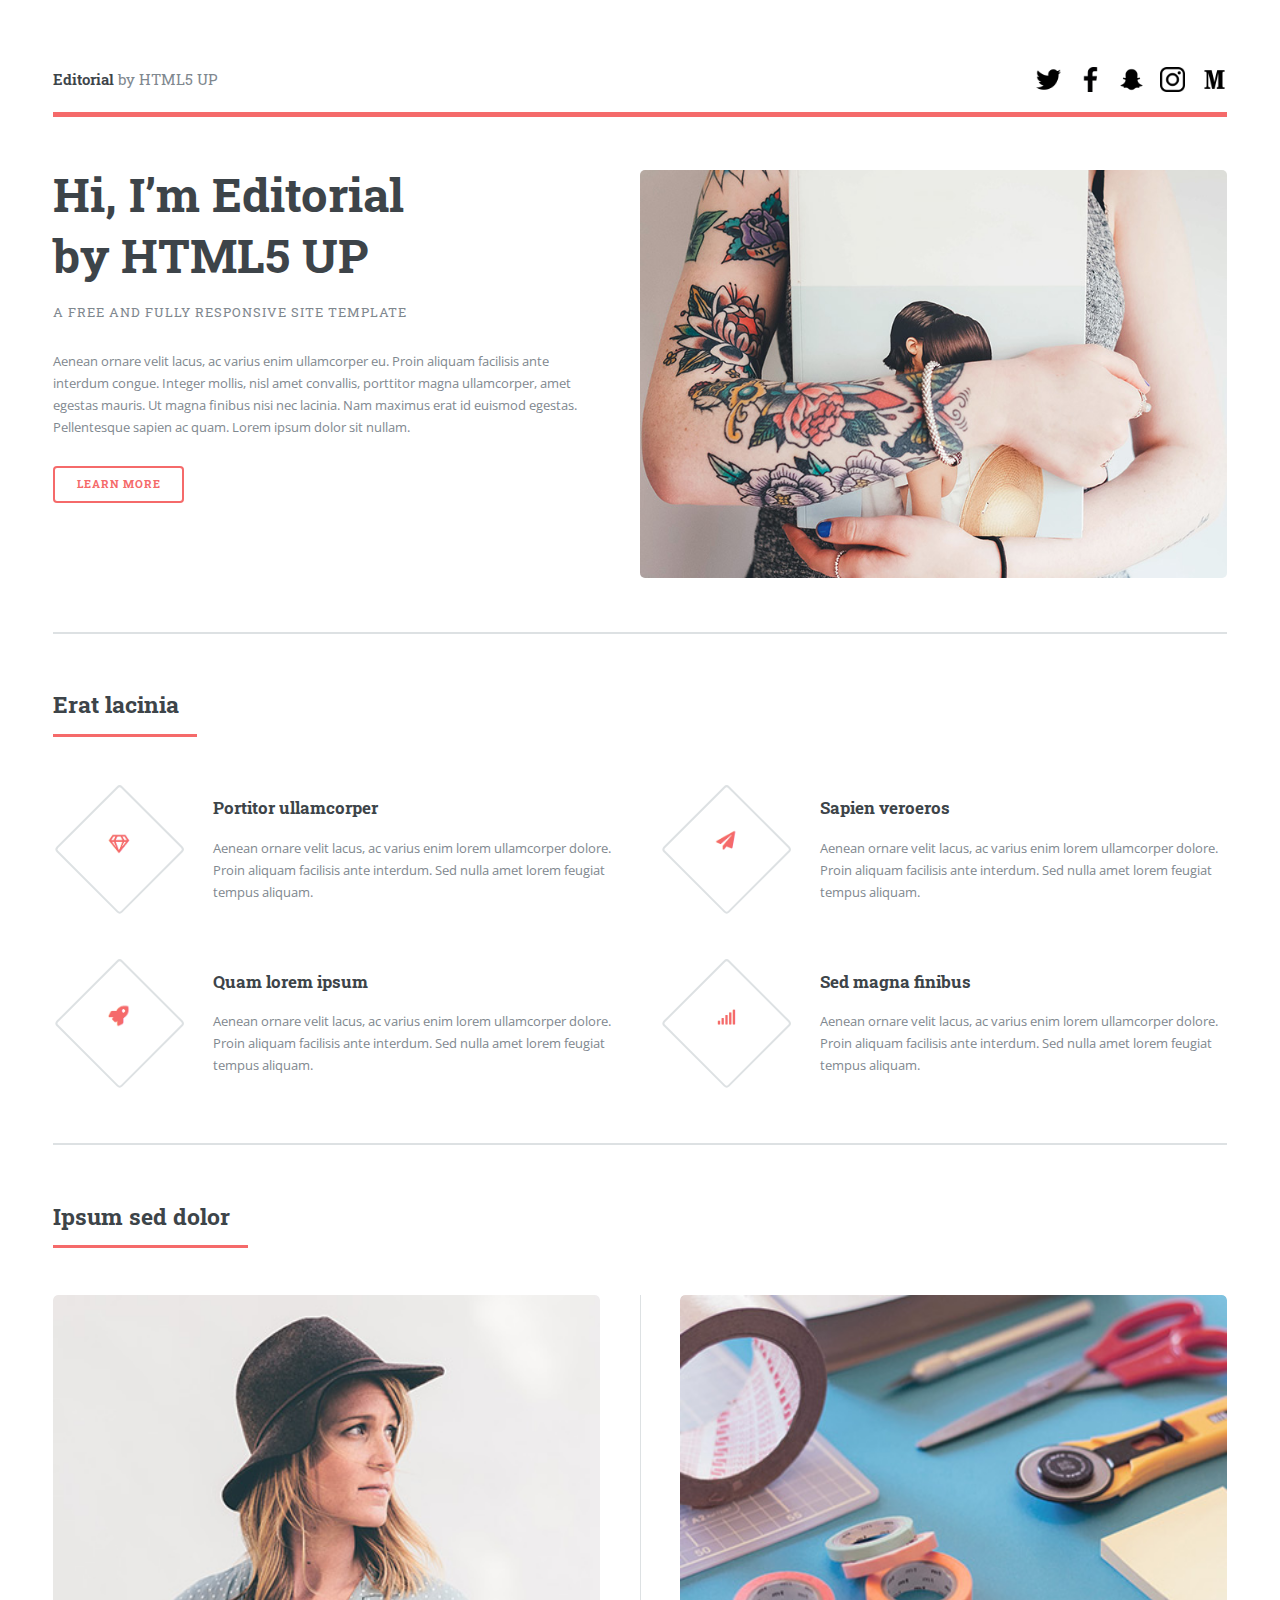
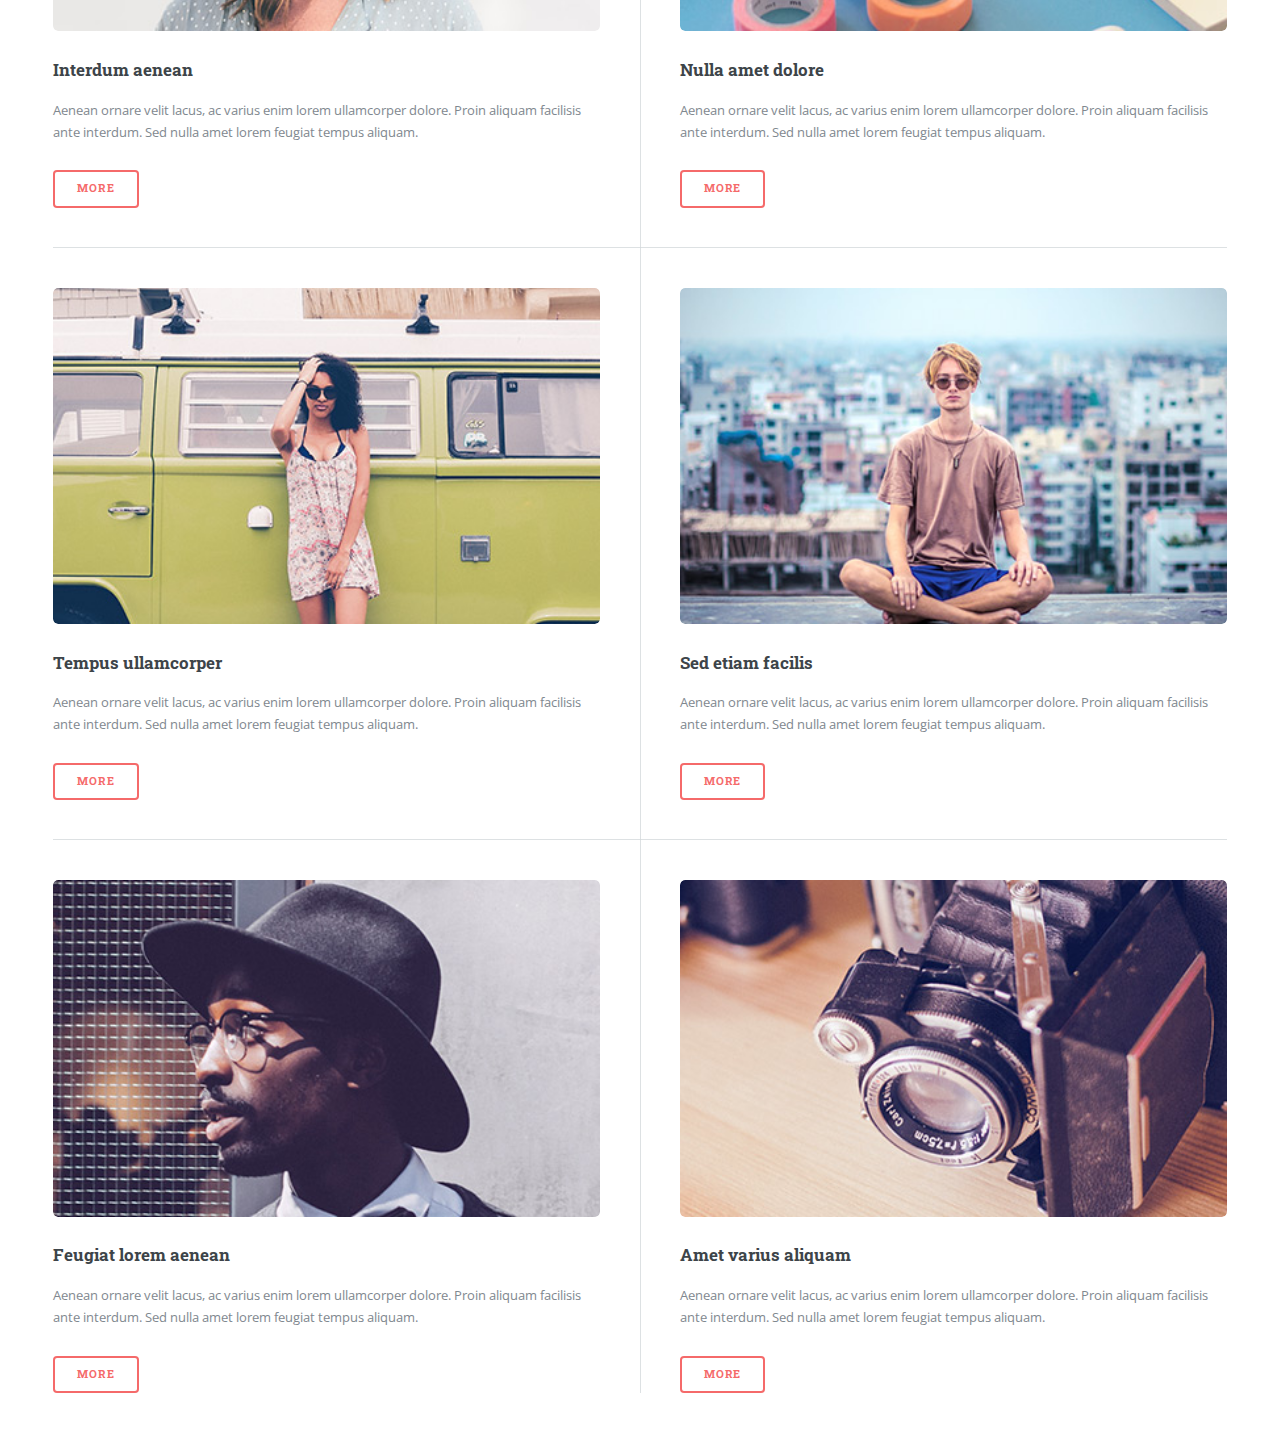
==== commit 6dece388: "Nuevas imagenes y html y css modificados" ====
--- a/index.html
+++ b/index.html
@@ -13,11 +13,11 @@
 					<header id="header">
 						<a href="index.html" class="logo"><strong>Editorial</strong> by HTML5 UP</a>
 						<ul class="icons">
-							<li><a href="#" class="icon brands fa-twitter"><span class="label">Twitter</span></a></li>
-							<li><a href="#" class="icon brands fa-facebook-f"><span class="label">Facebook</span></a></li>
-							<li><a href="#" class="icon brands fa-snapchat-ghost"><span class="label">Snapchat</span></a></li>
-							<li><a href="#" class="icon brands fa-instagram"><span class="label">Instagram</span></a></li>
-							<li><a href="#" class="icon brands fa-medium-m"><span class="label">Medium</span></a></li>
+							<li><a href="#" class="icon brands fa-twitter"><img src="imagenes/twitter.png" alt=""><span class="label">Twitter</span></a></li>
+							<li><a href="#" class="icon brands fa-facebook-f"><img src="imagenes/facebook.png" alt=""><span class="label">Facebook</span></a></li>
+							<li><a href="#" class="icon brands fa-snapchat-ghost"><img src="imagenes/snapchat.png" alt=""><span class="label">Snapchat</span></a></li>
+							<li><a href="#" class="icon brands fa-instagram"><img src="imagenes/instagram.png" alt=""><span class="label">Instagram</span></a></li>
+							<li><a href="#" class="icon brands fa-medium-m"><img src="imagenes/medium.png" alt=""><span class="label">Medium</span></a></li>
 						</ul>
 					</header>
 
@@ -44,28 +44,36 @@
 						</header>
 						<div class="features">
 							<article>
-								<span class="icon fa-gem"></span>
+								<span class="icon fa-gem">
+                                    <img src="imagenes/imagen10.png" alt="">
+                                </span>
 									<div class="content">
 										<h3>Portitor ullamcorper</h3>
 											<p>Aenean ornare velit lacus, ac varius enim lorem ullamcorper dolore. Proin aliquam facilisis ante interdum. Sed nulla amet lorem feugiat tempus aliquam.</p>
 						</div>
 						</article>
 						<article>
-							<span class="icon solid fa-paper-plane"></span>
+							<span class="icon solid fa-paper-plane">
+                                <img src="imagenes/imagen11.png" alt="">
+                            </span>
 								<div class="content">
 									<h3>Sapien veroeros</h3>
 									<p>Aenean ornare velit lacus, ac varius enim lorem ullamcorper dolore. Proin aliquam facilisis ante interdum. Sed nulla amet lorem feugiat tempus aliquam.</p>
 								</div>
 						</article>
 						<article>
-							<span class="icon solid fa-rocket"></span>
+							<span class="icon solid fa-rocket">
+                                <img src="imagenes/imagen12.png" alt="">
+                            </span>
 								<div class="content">
 									<h3>Quam lorem ipsum</h3>
 									<p>Aenean ornare velit lacus, ac varius enim lorem ullamcorper dolore. Proin aliquam facilisis ante interdum. Sed nulla amet lorem feugiat tempus aliquam.</p>
 								</div>
 						</article>
 						<article>
-						    <span class="icon solid fa-signal"></span>
+						    <span class="icon solid fa-signal">
+                                <img src="imagenes/imagen13.png" alt="">
+                            </span>
 								<div class="content">
 								    <h3>Sed magna finibus</h3>
 								    <p>Aenean ornare velit lacus, ac varius enim lorem ullamcorper dolore. Proin aliquam facilisis ante interdum. Sed nulla amet lorem feugiat tempus aliquam.</p>
@@ -138,7 +146,8 @@
 
 								<section id="search" class="alt">
 									<form method="post" action="#">
-										<input type="text" name="query" id="query" placeholder="Search" />
+										<input type="text" name="query" id="query" placeholder="Search"/>
+                                        <img src="imagenes/lupa.svg" alt="">
 									</form>
 								</section>
 
--- a/estilos.css
+++ b/estilos.css
@@ -1,10 +1,7 @@
 @import url(fontawesome-all.min.css);
 @import url("https://fonts.googleapis.com/css?family=Open+Sans:400,600,400italic,600italic|Roboto+Slab:400,700");
-/*
-	Editorial by HTML5 UP
-	html5up.net | @ajlkn
-	Free for personal and commercial use under the CCA 3.0 license (html5up.net/license)
-*/
+
+
 html, body, div, span, applet, object,
 iframe, h1, h2, h3, h4, h5, h6, p, blockquote,
 pre, a, abbr, acronym, address, big, cite,
@@ -60,7 +57,6 @@
   -ms-appearance: none;
   appearance: none; }
 
-/* Basic */
 @-ms-viewport {
   width: device-width; }
 
@@ -89,7 +85,6 @@
     -ms-transition: none !important;
     transition: none !important; }
 
-/* Type */
 body, input, select, textarea {
   color: #7f888f;
   font-family: "Open Sans", sans-serif;
@@ -228,7 +223,6 @@
 .align-right {
   text-align: right; }
 
-/* Row */
 .row {
   display: flex;
   flex-wrap: wrap;
@@ -985,7 +979,6 @@
           .row.gtr-200.gtr-uniform > * {
             padding-top: 3em; } }
 
-/* Section/Article */
 section.special, article.special {
   text-align: center; }
 
@@ -1006,7 +999,6 @@
 header.main > :last-child {
   margin: 0 0 1em 0; }
 
-/* Form */
 form {
   margin: 0 0 2em 0; }
 
@@ -1170,7 +1162,6 @@
   color: #9fa3a6 !important;
   opacity: 1.0; }
 
-/* Box */
 .box {
   border-radius: 0.375em;
   border: solid 1px rgba(210, 215, 217, 0.75);
@@ -1185,7 +1176,6 @@
     border-radius: 0;
     padding: 0; }
 
-/* Icon */
 .icon {
   text-decoration: none;
   border-bottom: none;
@@ -1210,7 +1200,19 @@
   .icon.brands:before {
     font-family: 'Font Awesome 5 Brands'; }
 
-/* Image */
+  .icon img{
+    width: 25px;
+    color: grey;
+  }
+  
+  .icon img:hover{
+    color: #f56a6a;
+  }
+
+  .icon .fa-gem img{
+    width: 50px;
+  }
+
 .image {
   border-radius: 0.375em;
   border: 0;
@@ -1257,7 +1259,6 @@
     -ms-transform: scale(1.075);
     transform: scale(1.075); }
 
-/* List */
 ol {
   list-style: decimal;
   margin: 0 0 2em 0;
@@ -1290,7 +1291,6 @@
   dl dd {
     margin-left: 2em; }
 
-/* Actions */
 ul.actions {
   display: -moz-flex;
   display: -webkit-flex;
@@ -1339,7 +1339,6 @@
     ul.actions.fit.stacked {
       width: 100%; }
 
-/* Icons */
 ul.icons {
   cursor: default;
   list-style: none;
@@ -1354,7 +1353,6 @@
       ul.icons li .icon:before {
         font-size: 1.25em; }
 
-/* Contact */
 ul.contact {
   list-style: none;
   padding: 0; }
@@ -1395,7 +1393,6 @@
     ul.contact li a {
       color: inherit; }
 
-/* Pagination */
 ul.pagination {
   cursor: default;
   list-style: none;
@@ -1437,7 +1434,6 @@
     ul.pagination li:first-child {
       padding-right: 0; } }
 
-/* Table */
 .table-wrapper {
   -webkit-overflow-scrolling: touch;
   overflow-x: auto; }
@@ -1478,7 +1474,6 @@
     table.alt tfoot {
       border-top: 0; }
 
-/* Button */
 input[type="submit"],
 input[type="reset"],
 input[type="button"],
@@ -1580,7 +1575,6 @@
     pointer-events: none;
     opacity: 0.25; }
 
-/* Mini Posts */
 .mini-posts article {
   border-top: solid 1px rgba(210, 215, 217, 0.75);
   margin-top: 2em;
@@ -1596,7 +1590,6 @@
     margin-top: 0;
     padding-top: 0; }
 
-/* Features */
 .features {
   display: -moz-flex;
   display: -webkit-flex;
@@ -1723,7 +1716,6 @@
     .features article .icon:before {
       font-size: 1.25rem; } }
 
-/* Posts */
 .posts {
   display: -moz-flex;
   display: -webkit-flex;
@@ -1831,7 +1823,6 @@
           .posts article:last-child:after {
             display: none; } }
 
-/* Wrapper */
 #wrapper {
   display: -moz-flex;
   display: -webkit-flex;
@@ -1843,7 +1834,6 @@
   flex-direction: row-reverse;
   min-height: 100vh; }
 
-/* Main */
 #main {
   -moz-flex-grow: 1;
   -webkit-flex-grow: 1;
@@ -1879,7 +1869,6 @@
       #main > .inner > section {
         padding: 3em 0 1em 0 ; } }
 
-/* Sidebar */
 #search form {
   text-decoration: none;
   position: relative; }
@@ -1914,6 +1903,12 @@
     width: 2em; }
   #search form input[type="text"] {
     padding-right: 2.75em; }
+
+ #search img{
+    width: 25px;
+ }
+ 
+
 
 #sidebar {
   -moz-flex-grow: 0;
@@ -2069,7 +2064,6 @@
         top: 1em;
         width: 5em; } }
 
-/* Header */
 #header {
   display: -moz-flex;
   display: -webkit-flex;
@@ -2107,7 +2101,6 @@
         right: -0.5em;
         top: 0; } }
 
-/* Banner */
 #banner {
   padding: 6em 0 4em 0 ;
   display: -moz-flex;
@@ -2185,14 +2178,12 @@
     #banner .image {
       max-height: 35vh; } }
 
-/* Footer */
 #footer .copyright {
   color: #9fa3a6;
   font-size: 0.9em; }
   #footer .copyright a {
     color: inherit; }
 
-/* Menu */
 #menu ul {
   -moz-user-select: none;
   -webkit-user-select: none;
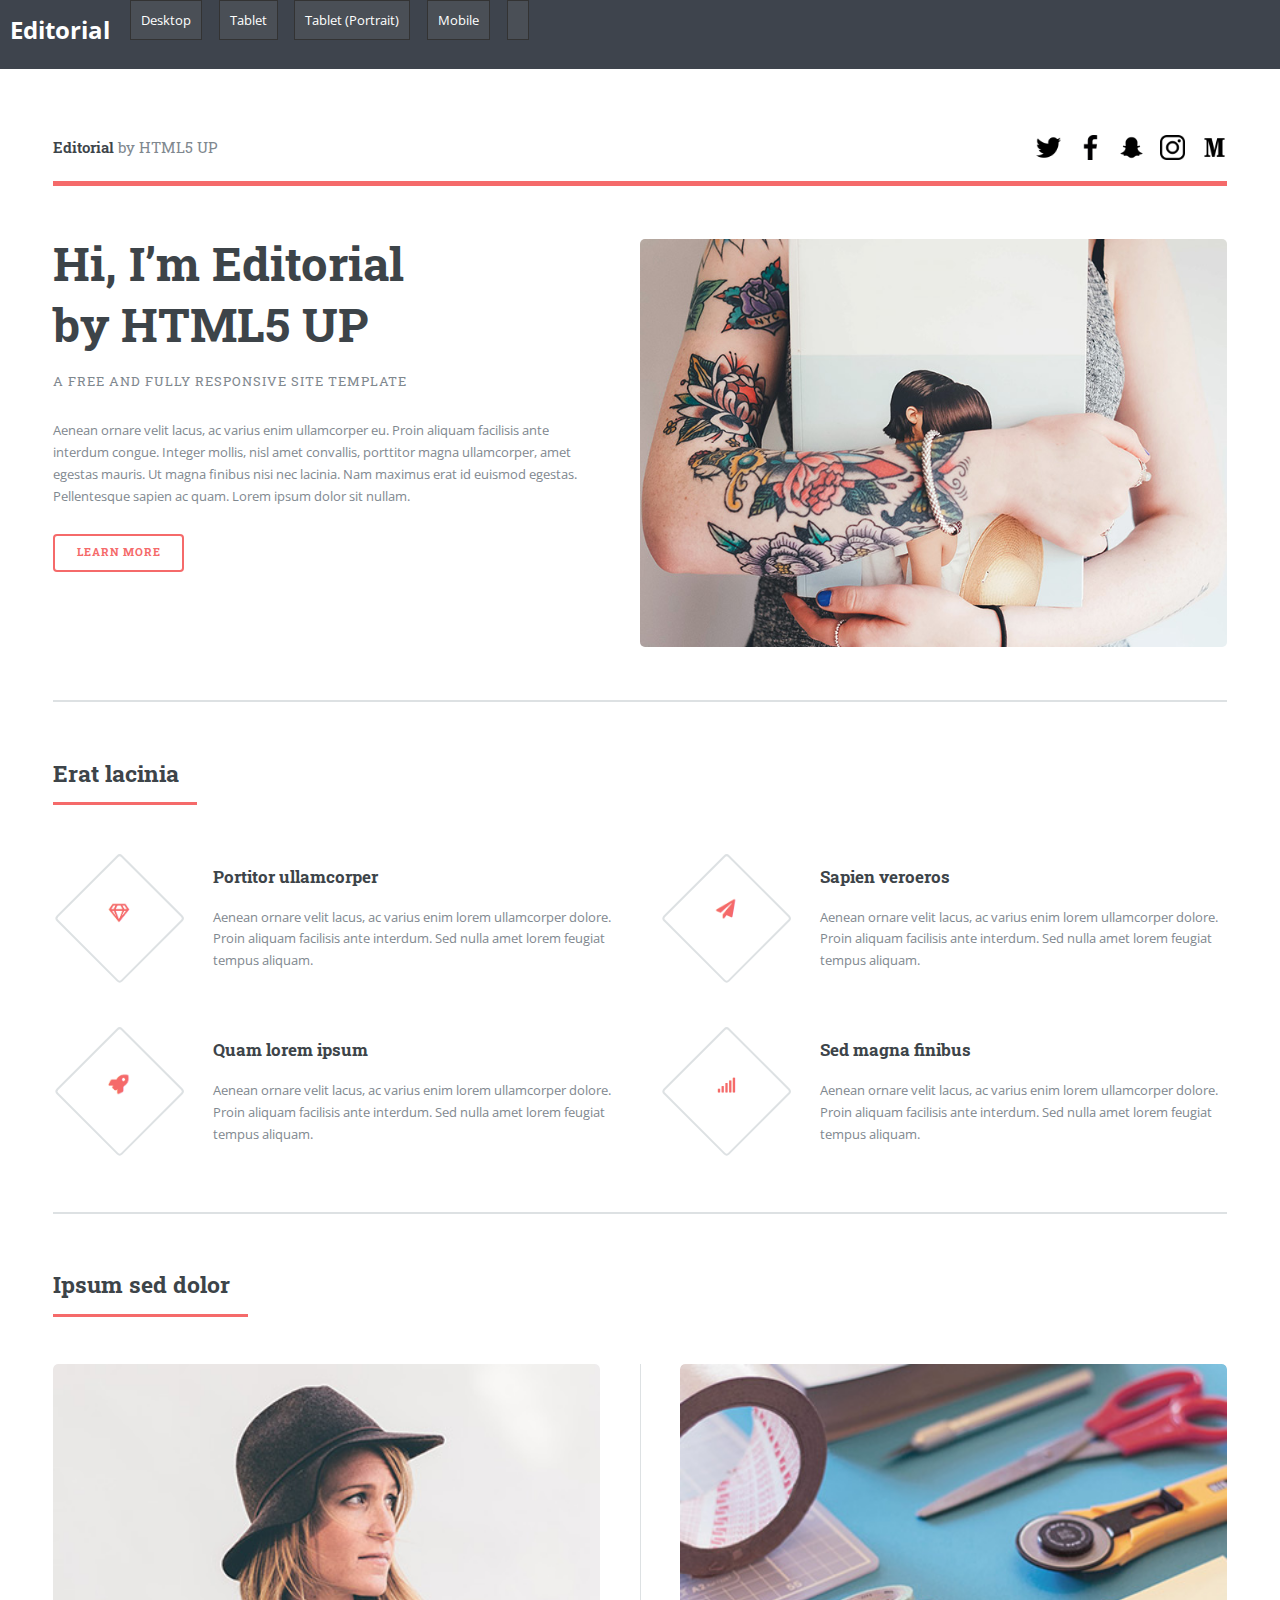
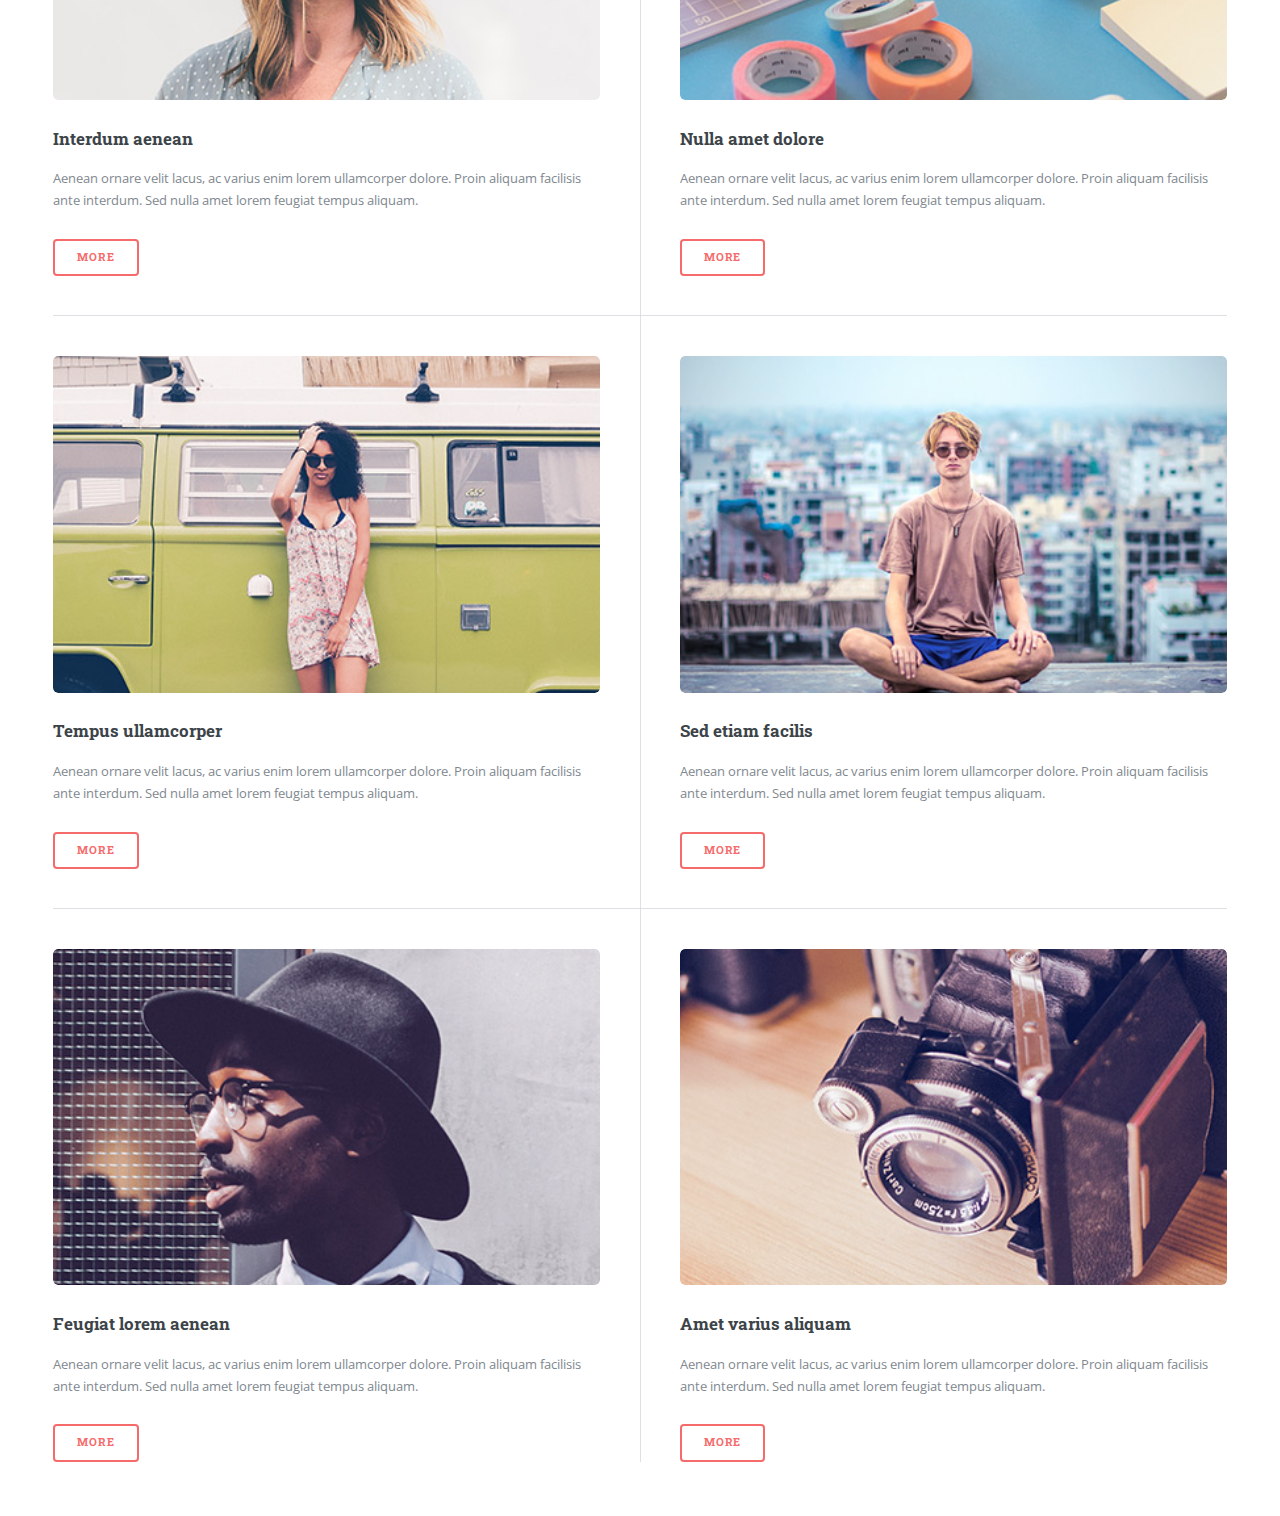
==== commit 48a7d02a: "Html y css modificados" ====
--- a/index.html
+++ b/index.html
@@ -7,6 +7,16 @@
 		<link rel="stylesheet" href="estilos.css" />
 	</head>
 	<body class="is-preload">
+		<nav class="top-menu">
+			<div class="menu-title">Editorial</div>
+			<ul class="menu-tabs">
+			  <li><a href="#">Desktop</a></li>
+			  <li><a href="#">Tablet</a></li>
+			  <li><a href="#">Tablet (Portrait)</a></li>
+			  <li><a href="#">Mobile</a></li>
+			  <li><a href="#"><i class="icon-external-link"></i></a></li>
+			</ul>
+		  </nav>
         <div id="wrapper">
 			<div id="main">
 				<div class="inner">
--- a/estilos.css
+++ b/estilos.css
@@ -2261,4 +2261,37 @@
   #menu > ul > li:first-child {
     border-top: 0;
     margin-top: 0;
-    padding-top: 0; }+    padding-top: 0; }
+
+    .top-menu {
+      display: flex;
+      background-color: #3e444d;
+      padding: 10px;
+      color: white;
+    }
+    
+    .menu-title {
+      font-size: 1.5rem;
+      font-weight: bold;
+    }
+    
+    .menu-tabs {
+      list-style: none;
+      display: flex;
+      gap: 10px;
+    }
+    
+    .menu-tabs li a {
+      color: white;
+      padding: 10px;
+      text-decoration: none;
+      background-color: #4a4f56;
+      border: 1px solid #333;
+    }
+    
+    .menu-tabs li a:hover {
+      background-color: #5b636d;
+    }
+  
+  
+
